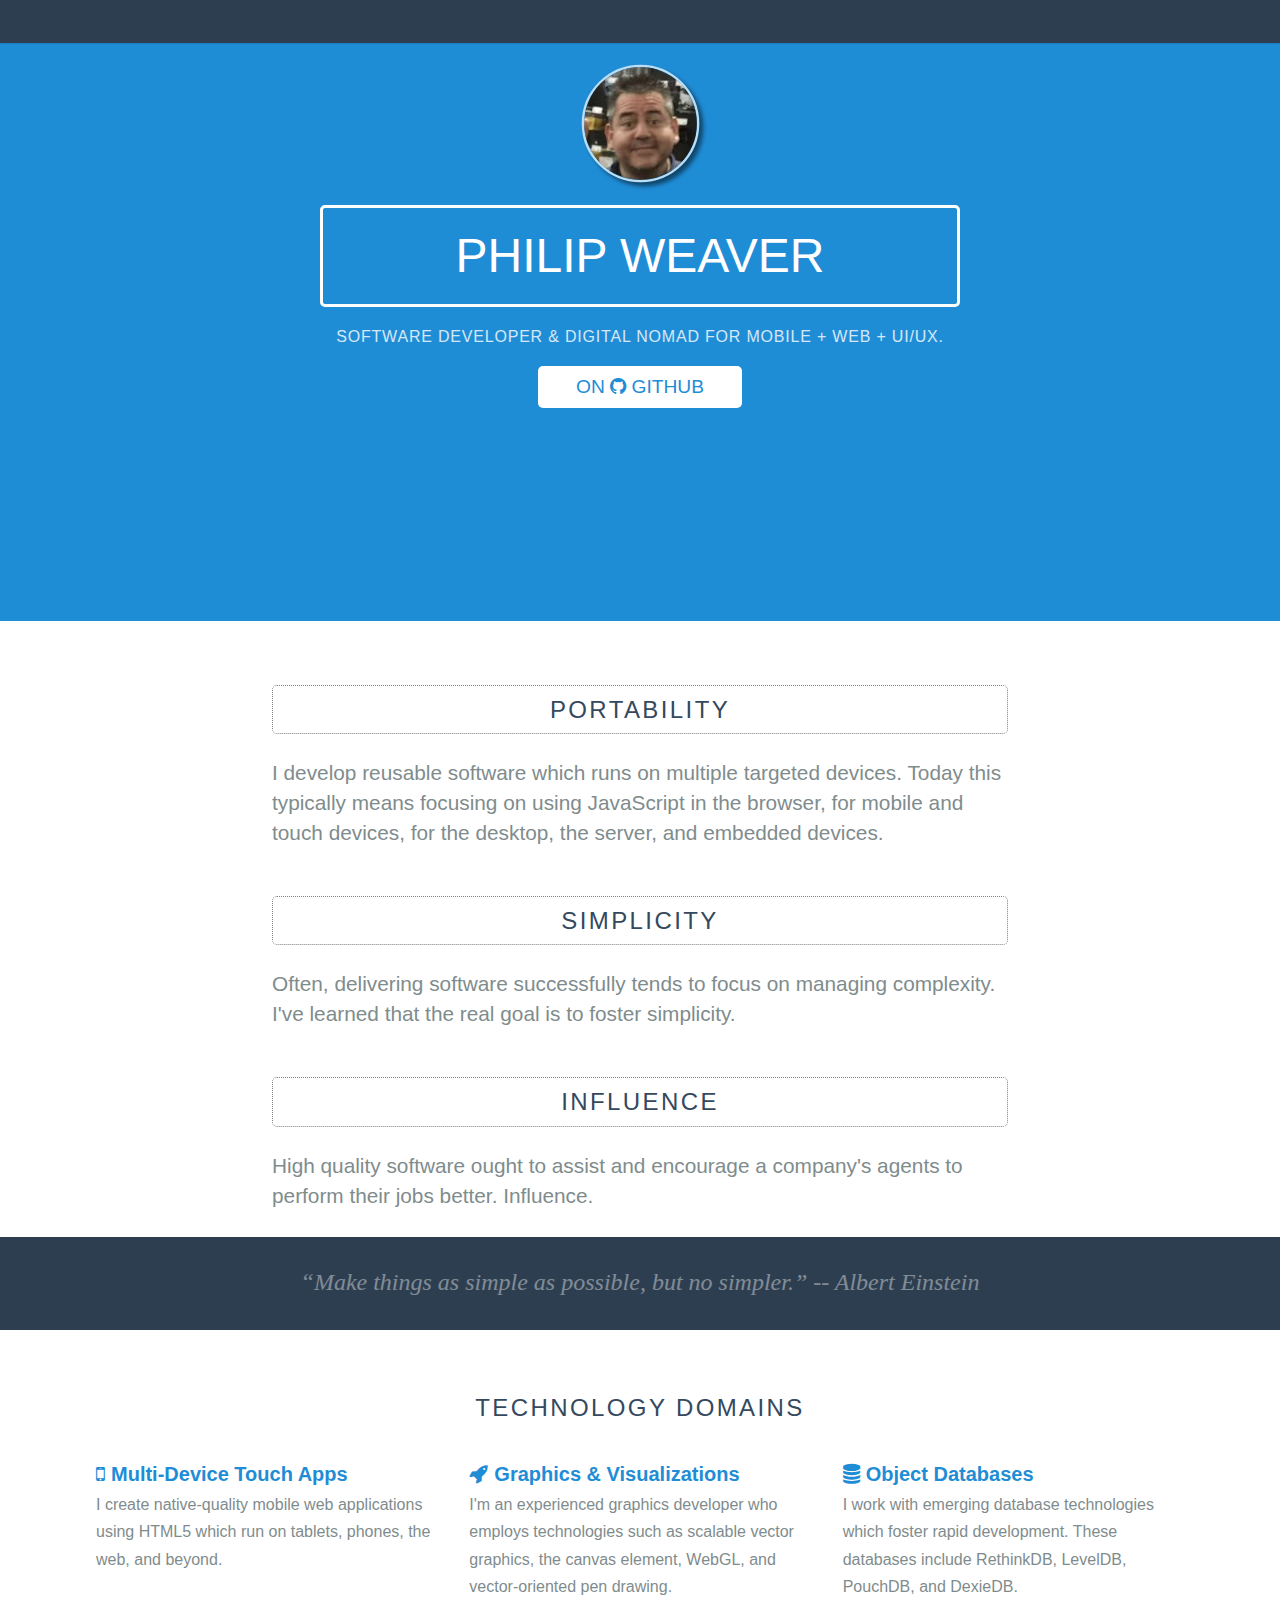
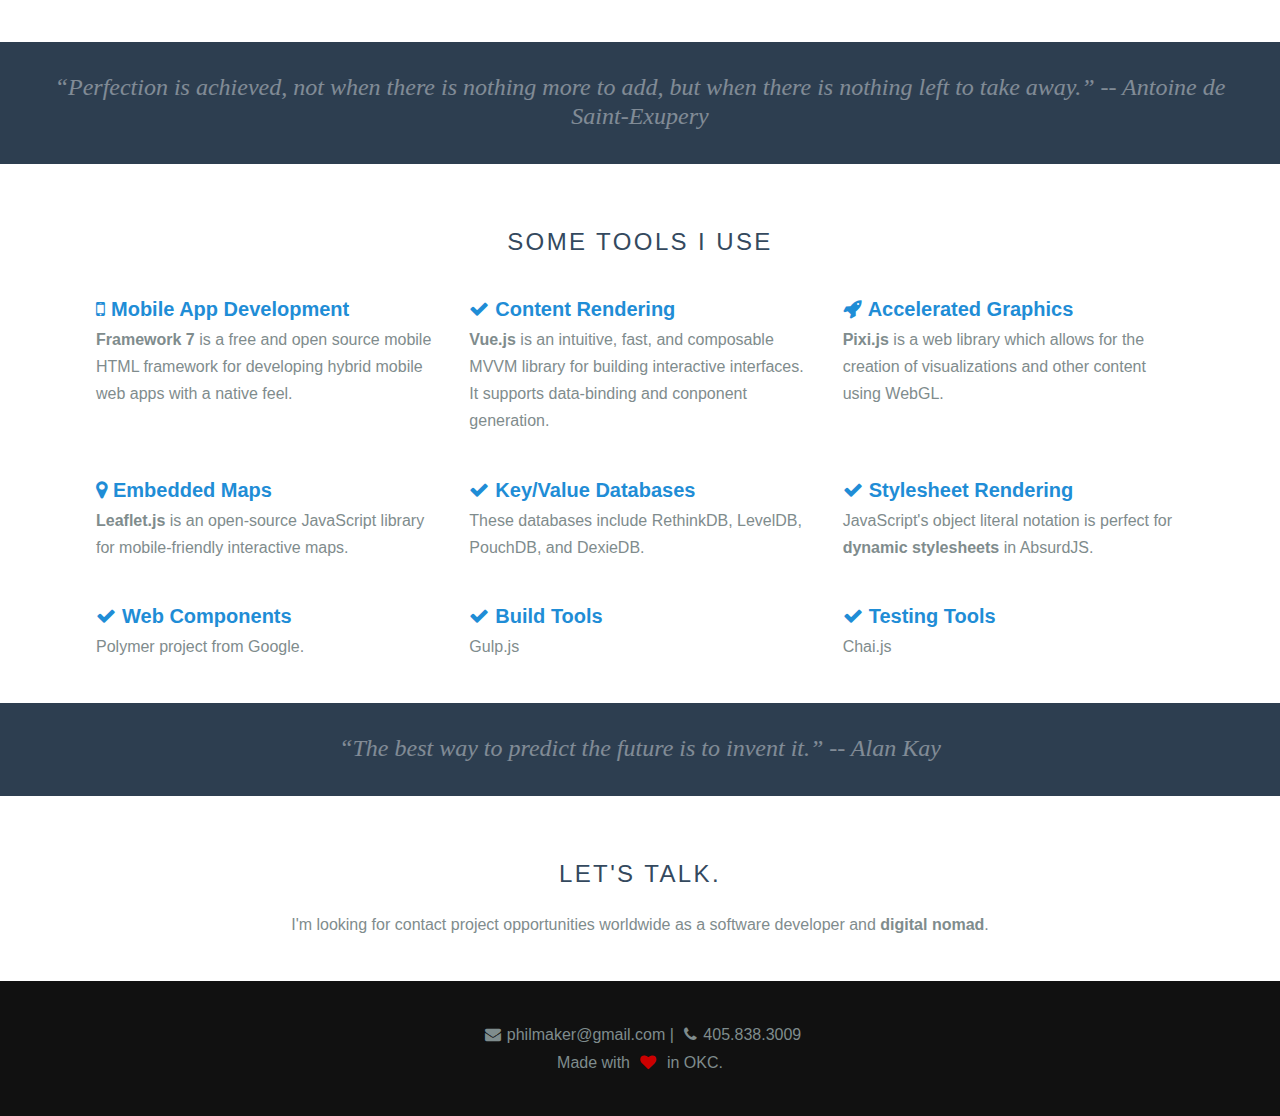
==== index.html @ 2619a151 "Update index.html" ====
<!doctype html>
<html lang="en">
<head>
  <meta charset="utf-8">
  <meta name="viewport" content="width=device-width, initial-scale=1.0">
  <meta name="description" content="A layout example that shows off a responsive product landing page.">
  <title>Philip Weaver : Software Developer</title>
  <link rel="stylesheet" href="lib/pure/pure-min.css">
  <link rel="stylesheet" href="lib/font-awesome/css/font-awesome.css">
  <!--[if lte IE 8]>
      <link rel="stylesheet" href="http://yui.yahooapis.com/pure/0.6.0/grids-responsive-old-ie-min.css">
  <![endif]-->
  <!--[if gt IE 8]><!-->
      <link rel="stylesheet" href="lib/pure/grids-responsive-min.css">
  <!--<![endif]-->
  <!--[if lte IE 8]>
      <link rel="stylesheet" href="css/layouts/index-old-ie.css">
  <![endif]-->
  <!--[if gt IE 8]><!-->
      <link rel="stylesheet" href="index.css">
      <link rel="stylesheet" href="more.css">
  <!--<![endif]-->
</head>
<body>
  <div class="header">
  	<div class="home-menu pure-menu pure-menu-horizontal pure-menu-fixed">
  		<a class="pure-menu-heading" href=""> </a>
  	</div>
  </div>
  <div class="splash-container">
  	<div class="splash">
  	  <img class="avatar" src="images/avatar.png"/>
  		<h1 class="splash-head">Philip Weaver</h1>
  		<p class="splash-subhead">Software developer & <a href="http://en.wikipedia.org/wiki/Digital_nomad">digital nomad</a> for mobile + web + UI/UX.</p>
  		<p class="github"><a href="http://github.com/philmaker1/" class="pure-button pure-button-primary">On <i class="fa fa-github"></i> Github</a></p>
  	</div>
  </div>
  <div class="content-wrapper">
  	<div class="content section-introduction">
  		<h2 class="content-head is-center">Portability</h2>
  		<p class="is-center">I develop reusable software which runs on multiple targeted devices. Today this typically means focusing on using JavaScript in the browser, for mobile and touch devices, for the desktop, the server, and embedded devices.</p>
  		<h2 class="content-head is-center">Simplicity</h2>
  		<p class="is-center">Often, delivering software successfully tends to focus on managing complexity. I've learned that the real goal is to foster simplicity.</p>
  		<h2 class="content-head is-center">Influence</h2>
  		<p class="is-center">High quality software ought to assist and encourage a company's agents to perform their jobs better. Influence.</p>
  		<!--<h2 class="content-head is-center">Exposed</h2>-->
  		<!--<p class="is-center"></p>-->
  		<!--<h2 class="content-head is-center">Good Taste</h2>-->
  		<!--<p class="is-center"></p>-->
  	</div>
  	<div class="l-box-lrg pure-g ribbon section-ribbon-one">
  		<div class="pure-u-1 pure-u-md-1-2 pure-u-lg-5-5 is-center">
  			<cite class="is-center">&ldquo;Make things as simple as possible, but no simpler.&rdquo; -- Albert Einstein</cite>
  		</div>
  	</div>
  	<div class="content section-technology-areas">
  		<h2 class="content-head is-center">Technology Domains</h2>
  		<div class="pure-g">
  			<div class="l-box pure-u-1 pure-u-md-1-2 pure-u-lg-1-3">
  				<h3 class="content-subhead"><i class="fa fa-mobile"></i>Multi-Device Touch Apps</h3>
  				<p>I create native-quality mobile web applications using HTML5 which run on tablets, phones, the web, and beyond.</p>
  			</div>
  			<div class="l-box pure-u-1 pure-u-md-1-2 pure-u-lg-1-3">
  				<h3 class="content-subhead"><i class="fa fa-rocket"></i>Graphics & Visualizations</h3>
  				<p>I'm an experienced graphics developer who employs technologies such as scalable vector graphics, the canvas element, WebGL, and vector-oriented pen drawing.</p>
  			</div>
  			<div class="l-box pure-u-1 pure-u-md-1-2 pure-u-lg-1-3">
  				<h3 class="content-subhead"><i class="fa fa-database"></i>Object Databases</h3>
  				<p>I work with emerging database technologies which foster rapid development. These databases include RethinkDB, LevelDB, PouchDB, and DexieDB.</p>
  			</div>
  		</div>
  	</div>
  	<div class="l-box-lrg pure-g ribbon section-ribbon-two">
  		<div class="pure-u-1 pure-u-md-1-2 pure-u-lg-5-5 is-center">
  			<cite class="is-center">&ldquo;Perfection is achieved, not when there is nothing more to add, but when there is nothing left to take away.&rdquo; -- Antoine de Saint-Exupery</cite>
  			<!--<cite class="is-center">&ldquo;Good design is when there's nothing left to take away.&rdquo;</cite>-->
  		</div>
  	</div>
  	<div class="content section-libraries">
  		<h2 class="content-head is-center">Some Tools I Use</h2>
  		<div class="pure-g">
  			<div class="l-box pure-u-1 pure-u-md-1-2 pure-u-lg-1-3">
  				<h3 class="content-subhead"><i class="fa fa-mobile"></i>Mobile App Development</h3>
  				<p><a href="http://idangero.us/framework7/">Framework 7</a> is a free and open source mobile HTML framework for developing hybrid mobile web apps with a native feel.</p>
  			</div>
  			<div class="l-box pure-u-1 pure-u-md-1-2 pure-u-lg-1-3">
  				<h3 class="content-subhead"><i class="fa fa-check"></i>Content Rendering</h3>
  				<p><a href="http://vuejs.org/">Vue.js</a> is an intuitive, fast, and composable MVVM library for building interactive interfaces. It supports data-binding and conponent generation.</p>
  			</div>
  			<div class="l-box pure-u-1 pure-u-md-1-2 pure-u-lg-1-3">
  				<h3 class="content-subhead"><i class="fa fa-rocket"></i>Accelerated Graphics</h3>
  				<p><a href="http://vuejs.org/">Pixi.js</a> is a web library which allows for the creation of visualizations and other content using WebGL.</p>
  			</div>
  			<div class="l-box pure-u-1 pure-u-md-1-2 pure-u-lg-1-3">
  				<h3 class="content-subhead"><i class="fa fa-map-marker"></i>Embedded Maps</h3>
  				<p><a href="http://leaflet.org/">Leaflet.js</a> is an open-source JavaScript library for mobile-friendly interactive maps.</p>
  			</div>
  			<div class="l-box pure-u-1 pure-u-md-1-2 pure-u-lg-1-3">
  				<h3 class="content-subhead"><i class="fa fa-check"></i>Key/Value Databases</h3>
  				<p>These databases include RethinkDB, LevelDB, PouchDB, and DexieDB.</p>
  			</div>
  			<div class="l-box pure-u-1 pure-u-md-1-2 pure-u-lg-1-3">
  				<h3 class="content-subhead"><i class="fa fa-check"></i>Stylesheet Rendering</h3>
  				<p>JavaScript's object literal notation is perfect for <a href="http://absurbjs.com/">dynamic stylesheets</a> in AbsurdJS.</p>
  			</div>
  			<div class="l-box pure-u-1 pure-u-md-1-2 pure-u-lg-1-3">
  				<h3 class="content-subhead"><i class="fa fa-check"></i>Web Components</h3>
  				<p>Polymer project from Google.</p>
  			</div>
  			<div class="l-box pure-u-1 pure-u-md-1-2 pure-u-lg-1-3">
  				<h3 class="content-subhead"><i class="fa fa-check"></i>Build Tools</h3>
  				<p>Gulp.js</p>
  			</div>
  			<div class="l-box pure-u-1 pure-u-md-1-2 pure-u-lg-1-3">
  				<h3 class="content-subhead"><i class="fa fa-check"></i>Testing Tools</h3>
  				<p>Chai.js</p>
  			</div>
  		</div>
  	</div>
  	<div class="l-box-lrg pure-g ribbon section-ribbon-three">
  		<div class="pure-u-1 pure-u-md-1-2 pure-u-lg-5-5 is-center">
  			<cite class="is-center">&ldquo;The best way to predict the future is to invent it.&rdquo; -- Alan Kay</cite>
  			<!--<cite class="is-center">&ldquo;The computer revolution hasn't happened yet.&rdquo; -- Alan Kay</cite>-->
  		</div>
  	</div>
  	<div class="content section-beliefs">
  		<h2 class="content-head is-center">Beliefs</h2>
  		<div class="pure-g">
        
  		</div>
  	</div>
  	<div class="l-box-lrg pure-g section-ribbon-four">
  		<div class="pure-u-1 pure-u-md-1-2 pure-u-lg-5-5 is-center">
  			<cite class="is-center">&ldquo;There is no art without limits.&rdquo;</cite>
  		</div>
  	</div>
  	<div class="content section-previous-work">
  		<h2 class="content-head is-center">Previous Work</h2>
  		<div class="pure-g">
  			<div class="l-box pure-u-1 pure-u-md-1-2 pure-u-lg-1-3">
  				<h3 class="content-subhead"><i class="fa fa-certificate"></i>Apple, Inc.</h3>
  				<p>Lorem ipsum dolor sit amet, consectetur adipisicing elit, sed do eiusmod tempor incididunt ut labore et dolore magna aliqua.</p>
  			</div>
  			<div class="l-box pure-u-1 pure-u-md-1-2 pure-u-lg-1-3">
  				<h3 class="content-subhead"><i class="fa fa-certificate"></i>Sun Microsystems</h3>
  				<p>Lorem ipsum dolor sit amet, consectetur adipisicing elit, sed do eiusmod tempor incididunt ut labore et dolore magna aliqua.</p>
  			</div>
  			<div class="l-box pure-u-1 pure-u-md-1-2 pure-u-lg-1-3">
  				<h3 class="content-subhead"><i class="fa fa-certificate"></i>Ordermatic Corporation</h3>
  				<p>Lorem ipsum dolor sit amet, consectetur adipisicing elit, sed do eiusmod tempor incididunt ut labore et dolore magna aliqua.</p>
  			</div>
  		</div>
  	</div>
  	<div class="l-box-lrg pure-g section-ribbon-four">
  		<div class="pure-u-1 pure-u-md-1-2 pure-u-lg-5-5 is-center">
  			<cite class="is-center">&ldquo;The best way to predict the future is to invent it.&rdquo; -- Alan Kay</cite>
  			<!--<cite class="is-center">&ldquo;The computer revolution hasn't happened yet.&rdquo; -- Alan Kay</cite>-->
  		</div>
  	</div>
  	<div class="content section-last">
  		<h2 class="content-head is-center">Let's Talk.</h2>
  		<div class="is-center">
        I'm looking for contact project opportunities worldwide as a software developer and <a href="http://en.wikipedia.org/wiki/Digital_nomad">digital nomad</a>.
        <!--I'm searching for contact opportunities <br/> where I can work from a beach in Mexico <br/> or a ski lodge in Aspen.-->
        <br/><br/>
  		</div>
  	</div>
  	<div class="footer l-box is-center">
  		<a href="mailto:philmaker@gmail.com"><i class="fa fa-envelope"></i>philmaker@gmail.com</a> | 
  		<a href="tel:4058383009"><i class="fa fa-phone"></i>405.838.3009</a><br/>
  		Made with <i class="fa fa-heart"></i> in OKC.
  	</div>
  </div>
</body>
</html>
---- lib/pure/grids-responsive-min.css ----
/*!
Pure v0.6.0
Copyright 2014 Yahoo! Inc. All rights reserved.
Licensed under the BSD License.
https://github.com/yahoo/pure/blob/master/LICENSE.md
*/
@media screen and (min-width:35.5em){.pure-u-sm-1,.pure-u-sm-1-1,.pure-u-sm-1-2,.pure-u-sm-1-3,.pure-u-sm-2-3,.pure-u-sm-1-4,.pure-u-sm-3-4,.pure-u-sm-1-5,.pure-u-sm-2-5,.pure-u-sm-3-5,.pure-u-sm-4-5,.pure-u-sm-5-5,.pure-u-sm-1-6,.pure-u-sm-5-6,.pure-u-sm-1-8,.pure-u-sm-3-8,.pure-u-sm-5-8,.pure-u-sm-7-8,.pure-u-sm-1-12,.pure-u-sm-5-12,.pure-u-sm-7-12,.pure-u-sm-11-12,.pure-u-sm-1-24,.pure-u-sm-2-24,.pure-u-sm-3-24,.pure-u-sm-4-24,.pure-u-sm-5-24,.pure-u-sm-6-24,.pure-u-sm-7-24,.pure-u-sm-8-24,.pure-u-sm-9-24,.pure-u-sm-10-24,.pure-u-sm-11-24,.pure-u-sm-12-24,.pure-u-sm-13-24,.pure-u-sm-14-24,.pure-u-sm-15-24,.pure-u-sm-16-24,.pure-u-sm-17-24,.pure-u-sm-18-24,.pure-u-sm-19-24,.pure-u-sm-20-24,.pure-u-sm-21-24,.pure-u-sm-22-24,.pure-u-sm-23-24,.pure-u-sm-24-24{display:inline-block;*display:inline;zoom:1;letter-spacing:normal;word-spacing:normal;vertical-align:top;text-rendering:auto}.pure-u-sm-1-24{width:4.1667%;*width:4.1357%}.pure-u-sm-1-12,.pure-u-sm-2-24{width:8.3333%;*width:8.3023%}.pure-u-sm-1-8,.pure-u-sm-3-24{width:12.5%;*width:12.469%}.pure-u-sm-1-6,.pure-u-sm-4-24{width:16.6667%;*width:16.6357%}.pure-u-sm-1-5{width:20%;*width:19.969%}.pure-u-sm-5-24{width:20.8333%;*width:20.8023%}.pure-u-sm-1-4,.pure-u-sm-6-24{width:25%;*width:24.969%}.pure-u-sm-7-24{width:29.1667%;*width:29.1357%}.pure-u-sm-1-3,.pure-u-sm-8-24{width:33.3333%;*width:33.3023%}.pure-u-sm-3-8,.pure-u-sm-9-24{width:37.5%;*width:37.469%}.pure-u-sm-2-5{width:40%;*width:39.969%}.pure-u-sm-5-12,.pure-u-sm-10-24{width:41.6667%;*width:41.6357%}.pure-u-sm-11-24{width:45.8333%;*width:45.8023%}.pure-u-sm-1-2,.pure-u-sm-12-24{width:50%;*width:49.969%}.pure-u-sm-13-24{width:54.1667%;*width:54.1357%}.pure-u-sm-7-12,.pure-u-sm-14-24{width:58.3333%;*width:58.3023%}.pure-u-sm-3-5{width:60%;*width:59.969%}.pure-u-sm-5-8,.pure-u-sm-15-24{width:62.5%;*width:62.469%}.pure-u-sm-2-3,.pure-u-sm-16-24{width:66.6667%;*width:66.6357%}.pure-u-sm-17-24{width:70.8333%;*width:70.8023%}.pure-u-sm-3-4,.pure-u-sm-18-24{width:75%;*width:74.969%}.pure-u-sm-19-24{width:79.1667%;*width:79.1357%}.pure-u-sm-4-5{width:80%;*width:79.969%}.pure-u-sm-5-6,.pure-u-sm-20-24{width:83.3333%;*width:83.3023%}.pure-u-sm-7-8,.pure-u-sm-21-24{width:87.5%;*width:87.469%}.pure-u-sm-11-12,.pure-u-sm-22-24{width:91.6667%;*width:91.6357%}.pure-u-sm-23-24{width:95.8333%;*width:95.8023%}.pure-u-sm-1,.pure-u-sm-1-1,.pure-u-sm-5-5,.pure-u-sm-24-24{width:100%}}@media screen and (min-width:48em){.pure-u-md-1,.pure-u-md-1-1,.pure-u-md-1-2,.pure-u-md-1-3,.pure-u-md-2-3,.pure-u-md-1-4,.pure-u-md-3-4,.pure-u-md-1-5,.pure-u-md-2-5,.pure-u-md-3-5,.pure-u-md-4-5,.pure-u-md-5-5,.pure-u-md-1-6,.pure-u-md-5-6,.pure-u-md-1-8,.pure-u-md-3-8,.pure-u-md-5-8,.pure-u-md-7-8,.pure-u-md-1-12,.pure-u-md-5-12,.pure-u-md-7-12,.pure-u-md-11-12,.pure-u-md-1-24,.pure-u-md-2-24,.pure-u-md-3-24,.pure-u-md-4-24,.pure-u-md-5-24,.pure-u-md-6-24,.pure-u-md-7-24,.pure-u-md-8-24,.pure-u-md-9-24,.pure-u-md-10-24,.pure-u-md-11-24,.pure-u-md-12-24,.pure-u-md-13-24,.pure-u-md-14-24,.pure-u-md-15-24,.pure-u-md-16-24,.pure-u-md-17-24,.pure-u-md-18-24,.pure-u-md-19-24,.pure-u-md-20-24,.pure-u-md-21-24,.pure-u-md-22-24,.pure-u-md-23-24,.pure-u-md-24-24{display:inline-block;*display:inline;zoom:1;letter-spacing:normal;word-spacing:normal;vertical-align:top;text-rendering:auto}.pure-u-md-1-24{width:4.1667%;*width:4.1357%}.pure-u-md-1-12,.pure-u-md-2-24{width:8.3333%;*width:8.3023%}.pure-u-md-1-8,.pure-u-md-3-24{width:12.5%;*width:12.469%}.pure-u-md-1-6,.pure-u-md-4-24{width:16.6667%;*width:16.6357%}.pure-u-md-1-5{width:20%;*width:19.969%}.pure-u-md-5-24{width:20.8333%;*width:20.8023%}.pure-u-md-1-4,.pure-u-md-6-24{width:25%;*width:24.969%}.pure-u-md-7-24{width:29.1667%;*width:29.1357%}.pure-u-md-1-3,.pure-u-md-8-24{width:33.3333%;*width:33.3023%}.pure-u-md-3-8,.pure-u-md-9-24{width:37.5%;*width:37.469%}.pure-u-md-2-5{width:40%;*width:39.969%}.pure-u-md-5-12,.pure-u-md-10-24{width:41.6667%;*width:41.6357%}.pure-u-md-11-24{width:45.8333%;*width:45.8023%}.pure-u-md-1-2,.pure-u-md-12-24{width:50%;*width:49.969%}.pure-u-md-13-24{width:54.1667%;*width:54.1357%}.pure-u-md-7-12,.pure-u-md-14-24{width:58.3333%;*width:58.3023%}.pure-u-md-3-5{width:60%;*width:59.969%}.pure-u-md-5-8,.pure-u-md-15-24{width:62.5%;*width:62.469%}.pure-u-md-2-3,.pure-u-md-16-24{width:66.6667%;*width:66.6357%}.pure-u-md-17-24{width:70.8333%;*width:70.8023%}.pure-u-md-3-4,.pure-u-md-18-24{width:75%;*width:74.969%}.pure-u-md-19-24{width:79.1667%;*width:79.1357%}.pure-u-md-4-5{width:80%;*width:79.969%}.pure-u-md-5-6,.pure-u-md-20-24{width:83.3333%;*width:83.3023%}.pure-u-md-7-8,.pure-u-md-21-24{width:87.5%;*width:87.469%}.pure-u-md-11-12,.pure-u-md-22-24{width:91.6667%;*width:91.6357%}.pure-u-md-23-24{width:95.8333%;*width:95.8023%}.pure-u-md-1,.pure-u-md-1-1,.pure-u-md-5-5,.pure-u-md-24-24{width:100%}}@media screen and (min-width:64em){.pure-u-lg-1,.pure-u-lg-1-1,.pure-u-lg-1-2,.pure-u-lg-1-3,.pure-u-lg-2-3,.pure-u-lg-1-4,.pure-u-lg-3-4,.pure-u-lg-1-5,.pure-u-lg-2-5,.pure-u-lg-3-5,.pure-u-lg-4-5,.pure-u-lg-5-5,.pure-u-lg-1-6,.pure-u-lg-5-6,.pure-u-lg-1-8,.pure-u-lg-3-8,.pure-u-lg-5-8,.pure-u-lg-7-8,.pure-u-lg-1-12,.pure-u-lg-5-12,.pure-u-lg-7-12,.pure-u-lg-11-12,.pure-u-lg-1-24,.pure-u-lg-2-24,.pure-u-lg-3-24,.pure-u-lg-4-24,.pure-u-lg-5-24,.pure-u-lg-6-24,.pure-u-lg-7-24,.pure-u-lg-8-24,.pure-u-lg-9-24,.pure-u-lg-10-24,.pure-u-lg-11-24,.pure-u-lg-12-24,.pure-u-lg-13-24,.pure-u-lg-14-24,.pure-u-lg-15-24,.pure-u-lg-16-24,.pure-u-lg-17-24,.pure-u-lg-18-24,.pure-u-lg-19-24,.pure-u-lg-20-24,.pure-u-lg-21-24,.pure-u-lg-22-24,.pure-u-lg-23-24,.pure-u-lg-24-24{display:inline-block;*display:inline;zoom:1;letter-spacing:normal;word-spacing:normal;vertical-align:top;text-rendering:auto}.pure-u-lg-1-24{width:4.1667%;*width:4.1357%}.pure-u-lg-1-12,.pure-u-lg-2-24{width:8.3333%;*width:8.3023%}.pure-u-lg-1-8,.pure-u-lg-3-24{width:12.5%;*width:12.469%}.pure-u-lg-1-6,.pure-u-lg-4-24{width:16.6667%;*width:16.6357%}.pure-u-lg-1-5{width:20%;*width:19.969%}.pure-u-lg-5-24{width:20.8333%;*width:20.8023%}.pure-u-lg-1-4,.pure-u-lg-6-24{width:25%;*width:24.969%}.pure-u-lg-7-24{width:29.1667%;*width:29.1357%}.pure-u-lg-1-3,.pure-u-lg-8-24{width:33.3333%;*width:33.3023%}.pure-u-lg-3-8,.pure-u-lg-9-24{width:37.5%;*width:37.469%}.pure-u-lg-2-5{width:40%;*width:39.969%}.pure-u-lg-5-12,.pure-u-lg-10-24{width:41.6667%;*width:41.6357%}.pure-u-lg-11-24{width:45.8333%;*width:45.8023%}.pure-u-lg-1-2,.pure-u-lg-12-24{width:50%;*width:49.969%}.pure-u-lg-13-24{width:54.1667%;*width:54.1357%}.pure-u-lg-7-12,.pure-u-lg-14-24{width:58.3333%;*width:58.3023%}.pure-u-lg-3-5{width:60%;*width:59.969%}.pure-u-lg-5-8,.pure-u-lg-15-24{width:62.5%;*width:62.469%}.pure-u-lg-2-3,.pure-u-lg-16-24{width:66.6667%;*width:66.6357%}.pure-u-lg-17-24{width:70.8333%;*width:70.8023%}.pure-u-lg-3-4,.pure-u-lg-18-24{width:75%;*width:74.969%}.pure-u-lg-19-24{width:79.1667%;*width:79.1357%}.pure-u-lg-4-5{width:80%;*width:79.969%}.pure-u-lg-5-6,.pure-u-lg-20-24{width:83.3333%;*width:83.3023%}.pure-u-lg-7-8,.pure-u-lg-21-24{width:87.5%;*width:87.469%}.pure-u-lg-11-12,.pure-u-lg-22-24{width:91.6667%;*width:91.6357%}.pure-u-lg-23-24{width:95.8333%;*width:95.8023%}.pure-u-lg-1,.pure-u-lg-1-1,.pure-u-lg-5-5,.pure-u-lg-24-24{width:100%}}@media screen and (min-width:80em){.pure-u-xl-1,.pure-u-xl-1-1,.pure-u-xl-1-2,.pure-u-xl-1-3,.pure-u-xl-2-3,.pure-u-xl-1-4,.pure-u-xl-3-4,.pure-u-xl-1-5,.pure-u-xl-2-5,.pure-u-xl-3-5,.pure-u-xl-4-5,.pure-u-xl-5-5,.pure-u-xl-1-6,.pure-u-xl-5-6,.pure-u-xl-1-8,.pure-u-xl-3-8,.pure-u-xl-5-8,.pure-u-xl-7-8,.pure-u-xl-1-12,.pure-u-xl-5-12,.pure-u-xl-7-12,.pure-u-xl-11-12,.pure-u-xl-1-24,.pure-u-xl-2-24,.pure-u-xl-3-24,.pure-u-xl-4-24,.pure-u-xl-5-24,.pure-u-xl-6-24,.pure-u-xl-7-24,.pure-u-xl-8-24,.pure-u-xl-9-24,.pure-u-xl-10-24,.pure-u-xl-11-24,.pure-u-xl-12-24,.pure-u-xl-13-24,.pure-u-xl-14-24,.pure-u-xl-15-24,.pure-u-xl-16-24,.pure-u-xl-17-24,.pure-u-xl-18-24,.pure-u-xl-19-24,.pure-u-xl-20-24,.pure-u-xl-21-24,.pure-u-xl-22-24,.pure-u-xl-23-24,.pure-u-xl-24-24{display:inline-block;*display:inline;zoom:1;letter-spacing:normal;word-spacing:normal;vertical-align:top;text-rendering:auto}.pure-u-xl-1-24{width:4.1667%;*width:4.1357%}.pure-u-xl-1-12,.pure-u-xl-2-24{width:8.3333%;*width:8.3023%}.pure-u-xl-1-8,.pure-u-xl-3-24{width:12.5%;*width:12.469%}.pure-u-xl-1-6,.pure-u-xl-4-24{width:16.6667%;*width:16.6357%}.pure-u-xl-1-5{width:20%;*width:19.969%}.pure-u-xl-5-24{width:20.8333%;*width:20.8023%}.pure-u-xl-1-4,.pure-u-xl-6-24{width:25%;*width:24.969%}.pure-u-xl-7-24{width:29.1667%;*width:29.1357%}.pure-u-xl-1-3,.pure-u-xl-8-24{width:33.3333%;*width:33.3023%}.pure-u-xl-3-8,.pure-u-xl-9-24{width:37.5%;*width:37.469%}.pure-u-xl-2-5{width:40%;*width:39.969%}.pure-u-xl-5-12,.pure-u-xl-10-24{width:41.6667%;*width:41.6357%}.pure-u-xl-11-24{width:45.8333%;*width:45.8023%}.pure-u-xl-1-2,.pure-u-xl-12-24{width:50%;*width:49.969%}.pure-u-xl-13-24{width:54.1667%;*width:54.1357%}.pure-u-xl-7-12,.pure-u-xl-14-24{width:58.3333%;*width:58.3023%}.pure-u-xl-3-5{width:60%;*width:59.969%}.pure-u-xl-5-8,.pure-u-xl-15-24{width:62.5%;*width:62.469%}.pure-u-xl-2-3,.pure-u-xl-16-24{width:66.6667%;*width:66.6357%}.pure-u-xl-17-24{width:70.8333%;*width:70.8023%}.pure-u-xl-3-4,.pure-u-xl-18-24{width:75%;*width:74.969%}.pure-u-xl-19-24{width:79.1667%;*width:79.1357%}.pure-u-xl-4-5{width:80%;*width:79.969%}.pure-u-xl-5-6,.pure-u-xl-20-24{width:83.3333%;*width:83.3023%}.pure-u-xl-7-8,.pure-u-xl-21-24{width:87.5%;*width:87.469%}.pure-u-xl-11-12,.pure-u-xl-22-24{width:91.6667%;*width:91.6357%}.pure-u-xl-23-24{width:95.8333%;*width:95.8023%}.pure-u-xl-1,.pure-u-xl-1-1,.pure-u-xl-5-5,.pure-u-xl-24-24{width:100%}}
---- index.css ----
* {
    -webkit-box-sizing: border-box;
    -moz-box-sizing: border-box;
    box-sizing: border-box;
}
body {
    line-height: 1.7em;
    color: #7f8c8d;
    font-size: 13px;
}
h1,
h2,
h3,
h4,
h5,
h6,
label {
    color: #34495e;
}
.pure-img-responsive {
    max-width: 100%;
    height: auto;
}
.l-box {
    padding: 1em;
}
.l-box-lrg {
    padding: 2em;
    border-bottom: 1px solid rgba(0,0,0,0.1);
}
.is-center {
    text-align: center;
}
.pure-form label {
    margin: 1em 0 0;
    font-weight: bold;
    font-size: 100%;
}
.pure-form input[type] {
    border: 2px solid #ddd;
    box-shadow: none;
    font-size: 100%;
    width: 100%;
    margin-bottom: 1em;
}
.pure-button {
    background-color: #1f8dd6;
    color: white;
    padding: 0.5em 2em;
    border-radius: 5px;
}
a.pure-button-primary {
    background: white;
    color: #1f8dd6;
    border-radius: 5px;
    font-size: 120%;
}
.home-menu {
    padding: 0.5em;
    text-align: center;
    box-shadow: 0 1px 1px rgba(0,0,0, 0.10);
}
.home-menu {
    background: #2d3e50;
}
.pure-menu.pure-menu-fixed {
    /* Fixed menus normally have a border at the bottom. */
    border-bottom: none;
    /* I need a higher z-index here because of the scroll-over effect. */
    z-index: 4;
}
.home-menu .pure-menu-heading {
    color: white;
    font-weight: 400;
    font-size: 120%;
}
.home-menu .pure-menu-selected a {
    color: white;
}
.home-menu a {
    color: #6FBEF3;
}
.home-menu li a:hover,
.home-menu li a:focus {
    background: none;
    border: none;
    color: #AECFE5;
}
.splash-container {
    background: #1f8dd6;
    z-index: 1;
    overflow: hidden;
    /* The following styles are required for the "scroll-over" effect */
    width: 100%;
    height: 70%;
    top: 0;
    left: 0;
    position: fixed !important;
}
.splash {
    /* absolute center .splash within .splash-container */
    width: 80%;
    height: 50%;
    margin-left: auto;
    margin-right: auto;
    margin-top:0px;
    margin-bottom:0px;
    position: absolute;
    top: 50px; left: 0; bottom: 0; right: 0;
    text-align: center;
    text-transform: uppercase;
}
.splash-head {
    font-size: 20px;
    font-weight: bold;
    color: white;
    border: 3px solid white;
    padding: 0.5em 0.5em;
    font-weight: 100;
    border-radius: 5px;
    line-height: 1em;
    margin-top:0px;
    margin-bottom:0px;
}
.splash-subhead {
    color: white;
    letter-spacing: 0.05em;
    opacity: 0.8;
    margin-bottom:0px;
}
.content-wrapper {
    position: absolute;
    top: 69%;
    width: 100%;
    min-height: 12%;
    z-index: 2;
    background: white;
}
.content-head {
    font-weight: 400;
    text-transform: uppercase;
    letter-spacing: 0.1em;
    margin: 2em 0 1em;
}
.content-head-ribbon {
    color: white;
}
.content-subhead {
    color: #1f8dd6;
}
.content-subhead i {
  margin-right: 7px;
}
.ribbon {
    background: #2d3e50;
    color: #aaa;
}
.footer {
    background: #111;
}
@media (min-width: 48em) {
    body {
        font-size: 16px;
    }
    .content {
        padding: 1em;
    }
    .home-menu {
        text-align: left;
    }
    .home-menu ul {
      float: right;
    }
    /*.splash-container {
        height: 500px;
    }*/
    .splash {
        width: 50%;
        height: 50%;
    }
    .splash-head {
        font-size: 250%;
    }
    .l-box-lrg {
        border: none;
    }
}
@media (min-width: 78em) {
  .splash-head {
      font-size: 300%;
  }
}
---- more.css ----
.header {
  height:5px;
}
.splash-subhead a {
  text-decoration:none;
  font-weight:100;
  color:#FFFFFF;
}
.splash-subhead a:hover {
  text-decoration:underline;
}
.content {
  margin-left:5%;
  margin-right:5%;
}
.pure-menu-heading {
  text-transform:none;
  align:right;
  height:1px;
}
.content h3 {
  margin-top:0px;
  margin-bottom:0px;
}
.content p {
  margin-top:3px;
  margin-bottom:10px;
}
.content-subhead i {
  margin-right: 6px;
}
.footer {
  padding-top:40px;
  padding-bottom:40px;
}
.footer i {
  margin-right: 6px;
  margin-left: 6px;
}
.footer a {
  text-decoration:none;
  color:inherit;
}
.footer a:hover {
  text-decoration:underline;
}
.avatar {
  border-radius:50%;
  border:3px solid rgba(255,255,255,0.7);
  transform:scale(0.8, 0.8);
  -moz-box-shadow: 5px 5px 5px rgba(0,0,0,0.5);
  -webkit-box-shadow: 5px 5px 5px rgba(0,0,0,0.5);
  box-shadow: 5px 5px 5px rgba(0,0,0,0.5);
}
.fa-certificate {
  /*color:red;*/
}
.fa {
  /*color:darkorange;*/
  /*color:#2d3e50;*/
  /*font-size:200%;*/
}
.fa-heart {
  color:#CC0000;
}
.content a {
  text-decoration:none;
  font-weight:800;
  color:#7f8c8d;
}
.content a:hover {
  text-decoration:underline;
}
.content-subhead {
  font-size:125%; 
}
.draft {
  display:block;
}
.public {
  display:block;
}
.section-outline {
  display:none;
}
.section-introduction {
  display:block;
  margin-left:20%;
  margin-right:20%;
}
.section-introduction .content-head {
  border:1px dotted gray;
  padding:10px;
  border-radius: 5px;
}
.section-introduction p {
  font-size:130%;
  line-height:30px;
  text-align:left;
}
custom {
  color:red;
}
.ribbon {
    background: #2d3e50;
    color: #aaa;
}
.ribbon cite {
  font-size:150%;
  color:white;
  opacity:0.4;
  font-family:serif;
}
/*.ribbon {*/
/*    background: hsl(300, 40%, 50%);*/
/*    color: #aaa;*/
/*}*/
/*.ribbon cite {*/
/*  font-size:150%;*/
/*  color:white;*/
/*  opacity:0.7;*/
/*  font-family:serif;*/
/*}*/
.github {display:block;}
.section-outline {display:none;}
.section-introduction {display:block;}
.section-ribbon-one {display:block;}
.section-technology-areas {display:block;}
.section-ribbon-two {display:block;}
.section-libraries {display:block;}
.section-ribbon-three {display:block;}
.section-last {display:block;}
.section-beliefs {display:none;}
.section-previous-work {display:none;}
.section-ribbon-four {display:none;}

/*.section-outline {display:block;}*/
/*.section-introduction {display:block;}*/
/*.section-technology-areas {display:block;}*/
/*.section-ribbon-one {display:block;}*/
/*.section-libraries {display:block;}*/
/*.section-ribbon-two {display:block;}*/
/*.section-beliefs {display:block;}*/
/*.section-ribbon-three {display:block;}*/
/*.section-previous-work {display:block;}*/
/*.section-ribbon-four {display:block;}*/
/*.section-last {display:block;}*/
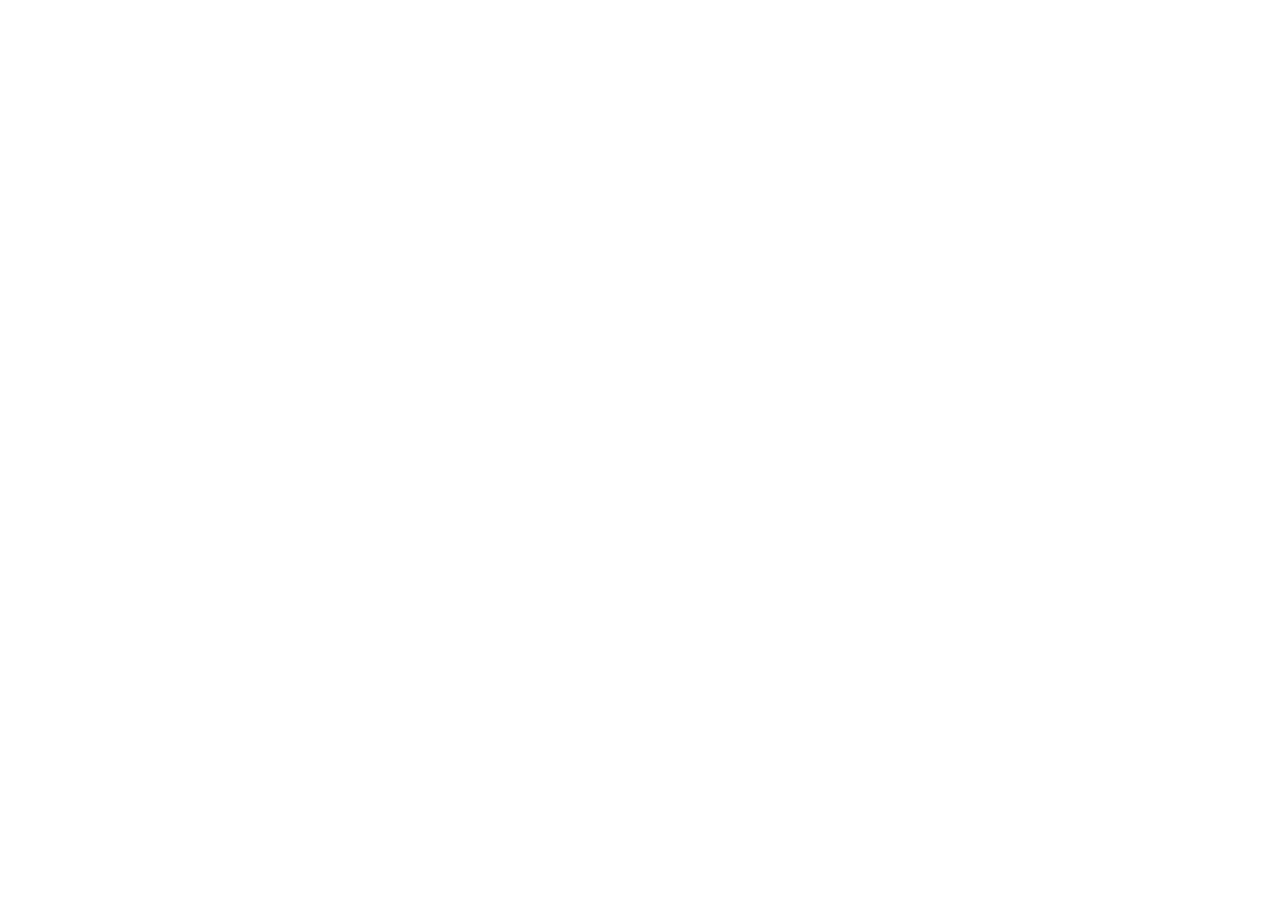
==== commit 264d2a73: "" ====
--- a/index.html
+++ b/index.html
@@ -7,169 +7,10 @@
   <title>Philip Weaver : Software Developer</title>
   <link rel="stylesheet" href="lib/pure/pure-min.css">
   <link rel="stylesheet" href="lib/font-awesome/css/font-awesome.css">
-  <!--[if lte IE 8]>
-      <link rel="stylesheet" href="http://yui.yahooapis.com/pure/0.6.0/grids-responsive-old-ie-min.css">
-  <![endif]-->
-  <!--[if gt IE 8]><!-->
-      <link rel="stylesheet" href="lib/pure/grids-responsive-min.css">
-  <!--<![endif]-->
-  <!--[if lte IE 8]>
-      <link rel="stylesheet" href="css/layouts/index-old-ie.css">
-  <![endif]-->
-  <!--[if gt IE 8]><!-->
-      <link rel="stylesheet" href="index.css">
-      <link rel="stylesheet" href="more.css">
-  <!--<![endif]-->
 </head>
 <body>
-  <div class="header">
-  	<div class="home-menu pure-menu pure-menu-horizontal pure-menu-fixed">
-  		<a class="pure-menu-heading" href=""> </a>
-  	</div>
-  </div>
-  <div class="splash-container">
-  	<div class="splash">
-  	  <img class="avatar" src="images/avatar.png"/>
-  		<h1 class="splash-head">Philip Weaver</h1>
-  		<p class="splash-subhead">Software developer & <a href="http://en.wikipedia.org/wiki/Digital_nomad">digital nomad</a> for mobile + web + UI/UX.</p>
-  		<p class="github"><a href="http://github.com/philmaker1/" class="pure-button pure-button-primary">On <i class="fa fa-github"></i> Github</a></p>
-  	</div>
-  </div>
-  <div class="content-wrapper">
-  	<div class="content section-introduction">
-  		<h2 class="content-head is-center">Portability</h2>
-  		<p class="is-center">I develop reusable software which runs on multiple targeted devices. Today this typically means focusing on using JavaScript in the browser, for mobile and touch devices, for the desktop, the server, and embedded devices.</p>
-  		<h2 class="content-head is-center">Simplicity</h2>
-  		<p class="is-center">Often, delivering software successfully tends to focus on managing complexity. I've learned that the real goal is to foster simplicity.</p>
-  		<h2 class="content-head is-center">Influence</h2>
-  		<p class="is-center">High quality software ought to assist and encourage a company's agents to perform their jobs better. Influence.</p>
-  		<!--<h2 class="content-head is-center">Exposed</h2>-->
-  		<!--<p class="is-center"></p>-->
-  		<!--<h2 class="content-head is-center">Good Taste</h2>-->
-  		<!--<p class="is-center"></p>-->
-  	</div>
-  	<div class="l-box-lrg pure-g ribbon section-ribbon-one">
-  		<div class="pure-u-1 pure-u-md-1-2 pure-u-lg-5-5 is-center">
-  			<cite class="is-center">&ldquo;Make things as simple as possible, but no simpler.&rdquo; -- Albert Einstein</cite>
-  		</div>
-  	</div>
-  	<div class="content section-technology-areas">
-  		<h2 class="content-head is-center">Technology Domains</h2>
-  		<div class="pure-g">
-  			<div class="l-box pure-u-1 pure-u-md-1-2 pure-u-lg-1-3">
-  				<h3 class="content-subhead"><i class="fa fa-mobile"></i>Multi-Device Touch Apps</h3>
-  				<p>I create native-quality mobile web applications using HTML5 which run on tablets, phones, the web, and beyond.</p>
-  			</div>
-  			<div class="l-box pure-u-1 pure-u-md-1-2 pure-u-lg-1-3">
-  				<h3 class="content-subhead"><i class="fa fa-rocket"></i>Graphics & Visualizations</h3>
-  				<p>I'm an experienced graphics developer who employs technologies such as scalable vector graphics, the canvas element, WebGL, and vector-oriented pen drawing.</p>
-  			</div>
-  			<div class="l-box pure-u-1 pure-u-md-1-2 pure-u-lg-1-3">
-  				<h3 class="content-subhead"><i class="fa fa-database"></i>Object Databases</h3>
-  				<p>I work with emerging database technologies which foster rapid development. These databases include RethinkDB, LevelDB, PouchDB, and DexieDB.</p>
-  			</div>
-  		</div>
-  	</div>
-  	<div class="l-box-lrg pure-g ribbon section-ribbon-two">
-  		<div class="pure-u-1 pure-u-md-1-2 pure-u-lg-5-5 is-center">
-  			<cite class="is-center">&ldquo;Perfection is achieved, not when there is nothing more to add, but when there is nothing left to take away.&rdquo; -- Antoine de Saint-Exupery</cite>
-  			<!--<cite class="is-center">&ldquo;Good design is when there's nothing left to take away.&rdquo;</cite>-->
-  		</div>
-  	</div>
-  	<div class="content section-libraries">
-  		<h2 class="content-head is-center">Some Tools I Use</h2>
-  		<div class="pure-g">
-  			<div class="l-box pure-u-1 pure-u-md-1-2 pure-u-lg-1-3">
-  				<h3 class="content-subhead"><i class="fa fa-mobile"></i>Mobile App Development</h3>
-  				<p><a href="http://idangero.us/framework7/">Framework 7</a> is a free and open source mobile HTML framework for developing hybrid mobile web apps with a native feel.</p>
-  			</div>
-  			<div class="l-box pure-u-1 pure-u-md-1-2 pure-u-lg-1-3">
-  				<h3 class="content-subhead"><i class="fa fa-check"></i>Content Rendering</h3>
-  				<p><a href="http://vuejs.org/">Vue.js</a> is an intuitive, fast, and composable MVVM library for building interactive interfaces. It supports data-binding and conponent generation.</p>
-  			</div>
-  			<div class="l-box pure-u-1 pure-u-md-1-2 pure-u-lg-1-3">
-  				<h3 class="content-subhead"><i class="fa fa-rocket"></i>Accelerated Graphics</h3>
-  				<p><a href="http://vuejs.org/">Pixi.js</a> is a web library which allows for the creation of visualizations and other content using WebGL.</p>
-  			</div>
-  			<div class="l-box pure-u-1 pure-u-md-1-2 pure-u-lg-1-3">
-  				<h3 class="content-subhead"><i class="fa fa-map-marker"></i>Embedded Maps</h3>
-  				<p><a href="http://leaflet.org/">Leaflet.js</a> is an open-source JavaScript library for mobile-friendly interactive maps.</p>
-  			</div>
-  			<div class="l-box pure-u-1 pure-u-md-1-2 pure-u-lg-1-3">
-  				<h3 class="content-subhead"><i class="fa fa-check"></i>Key/Value Databases</h3>
-  				<p>These databases include RethinkDB, LevelDB, PouchDB, and DexieDB.</p>
-  			</div>
-  			<div class="l-box pure-u-1 pure-u-md-1-2 pure-u-lg-1-3">
-  				<h3 class="content-subhead"><i class="fa fa-check"></i>Stylesheet Rendering</h3>
-  				<p>JavaScript's object literal notation is perfect for <a href="http://absurbjs.com/">dynamic stylesheets</a> in AbsurdJS.</p>
-  			</div>
-  			<div class="l-box pure-u-1 pure-u-md-1-2 pure-u-lg-1-3">
-  				<h3 class="content-subhead"><i class="fa fa-check"></i>Web Components</h3>
-  				<p>Polymer project from Google.</p>
-  			</div>
-  			<div class="l-box pure-u-1 pure-u-md-1-2 pure-u-lg-1-3">
-  				<h3 class="content-subhead"><i class="fa fa-check"></i>Build Tools</h3>
-  				<p>Gulp.js</p>
-  			</div>
-  			<div class="l-box pure-u-1 pure-u-md-1-2 pure-u-lg-1-3">
-  				<h3 class="content-subhead"><i class="fa fa-check"></i>Testing Tools</h3>
-  				<p>Chai.js</p>
-  			</div>
-  		</div>
-  	</div>
-  	<div class="l-box-lrg pure-g ribbon section-ribbon-three">
-  		<div class="pure-u-1 pure-u-md-1-2 pure-u-lg-5-5 is-center">
-  			<cite class="is-center">&ldquo;The best way to predict the future is to invent it.&rdquo; -- Alan Kay</cite>
-  			<!--<cite class="is-center">&ldquo;The computer revolution hasn't happened yet.&rdquo; -- Alan Kay</cite>-->
-  		</div>
-  	</div>
-  	<div class="content section-beliefs">
-  		<h2 class="content-head is-center">Beliefs</h2>
-  		<div class="pure-g">
-        
-  		</div>
-  	</div>
-  	<div class="l-box-lrg pure-g section-ribbon-four">
-  		<div class="pure-u-1 pure-u-md-1-2 pure-u-lg-5-5 is-center">
-  			<cite class="is-center">&ldquo;There is no art without limits.&rdquo;</cite>
-  		</div>
-  	</div>
-  	<div class="content section-previous-work">
-  		<h2 class="content-head is-center">Previous Work</h2>
-  		<div class="pure-g">
-  			<div class="l-box pure-u-1 pure-u-md-1-2 pure-u-lg-1-3">
-  				<h3 class="content-subhead"><i class="fa fa-certificate"></i>Apple, Inc.</h3>
-  				<p>Lorem ipsum dolor sit amet, consectetur adipisicing elit, sed do eiusmod tempor incididunt ut labore et dolore magna aliqua.</p>
-  			</div>
-  			<div class="l-box pure-u-1 pure-u-md-1-2 pure-u-lg-1-3">
-  				<h3 class="content-subhead"><i class="fa fa-certificate"></i>Sun Microsystems</h3>
-  				<p>Lorem ipsum dolor sit amet, consectetur adipisicing elit, sed do eiusmod tempor incididunt ut labore et dolore magna aliqua.</p>
-  			</div>
-  			<div class="l-box pure-u-1 pure-u-md-1-2 pure-u-lg-1-3">
-  				<h3 class="content-subhead"><i class="fa fa-certificate"></i>Ordermatic Corporation</h3>
-  				<p>Lorem ipsum dolor sit amet, consectetur adipisicing elit, sed do eiusmod tempor incididunt ut labore et dolore magna aliqua.</p>
-  			</div>
-  		</div>
-  	</div>
-  	<div class="l-box-lrg pure-g section-ribbon-four">
-  		<div class="pure-u-1 pure-u-md-1-2 pure-u-lg-5-5 is-center">
-  			<cite class="is-center">&ldquo;The best way to predict the future is to invent it.&rdquo; -- Alan Kay</cite>
-  			<!--<cite class="is-center">&ldquo;The computer revolution hasn't happened yet.&rdquo; -- Alan Kay</cite>-->
-  		</div>
-  	</div>
-  	<div class="content section-last">
-  		<h2 class="content-head is-center">Let's Talk.</h2>
-  		<div class="is-center">
-        I'm looking for contact project opportunities worldwide as a software developer and <a href="http://en.wikipedia.org/wiki/Digital_nomad">digital nomad</a>.
-        <!--I'm searching for contact opportunities <br/> where I can work from a beach in Mexico <br/> or a ski lodge in Aspen.-->
-        <br/><br/>
-  		</div>
-  	</div>
-  	<div class="footer l-box is-center">
-  		<a href="mailto:philmaker@gmail.com"><i class="fa fa-envelope"></i>philmaker@gmail.com</a> | 
-  		<a href="tel:4058383009"><i class="fa fa-phone"></i>405.838.3009</a><br/>
-  		Made with <i class="fa fa-heart"></i> in OKC.
-  	</div>
-  </div>
+  <script>
+    window.location.href = 'http://www.github.com/philmaker1';
+  </script>
 </body>
 </html>
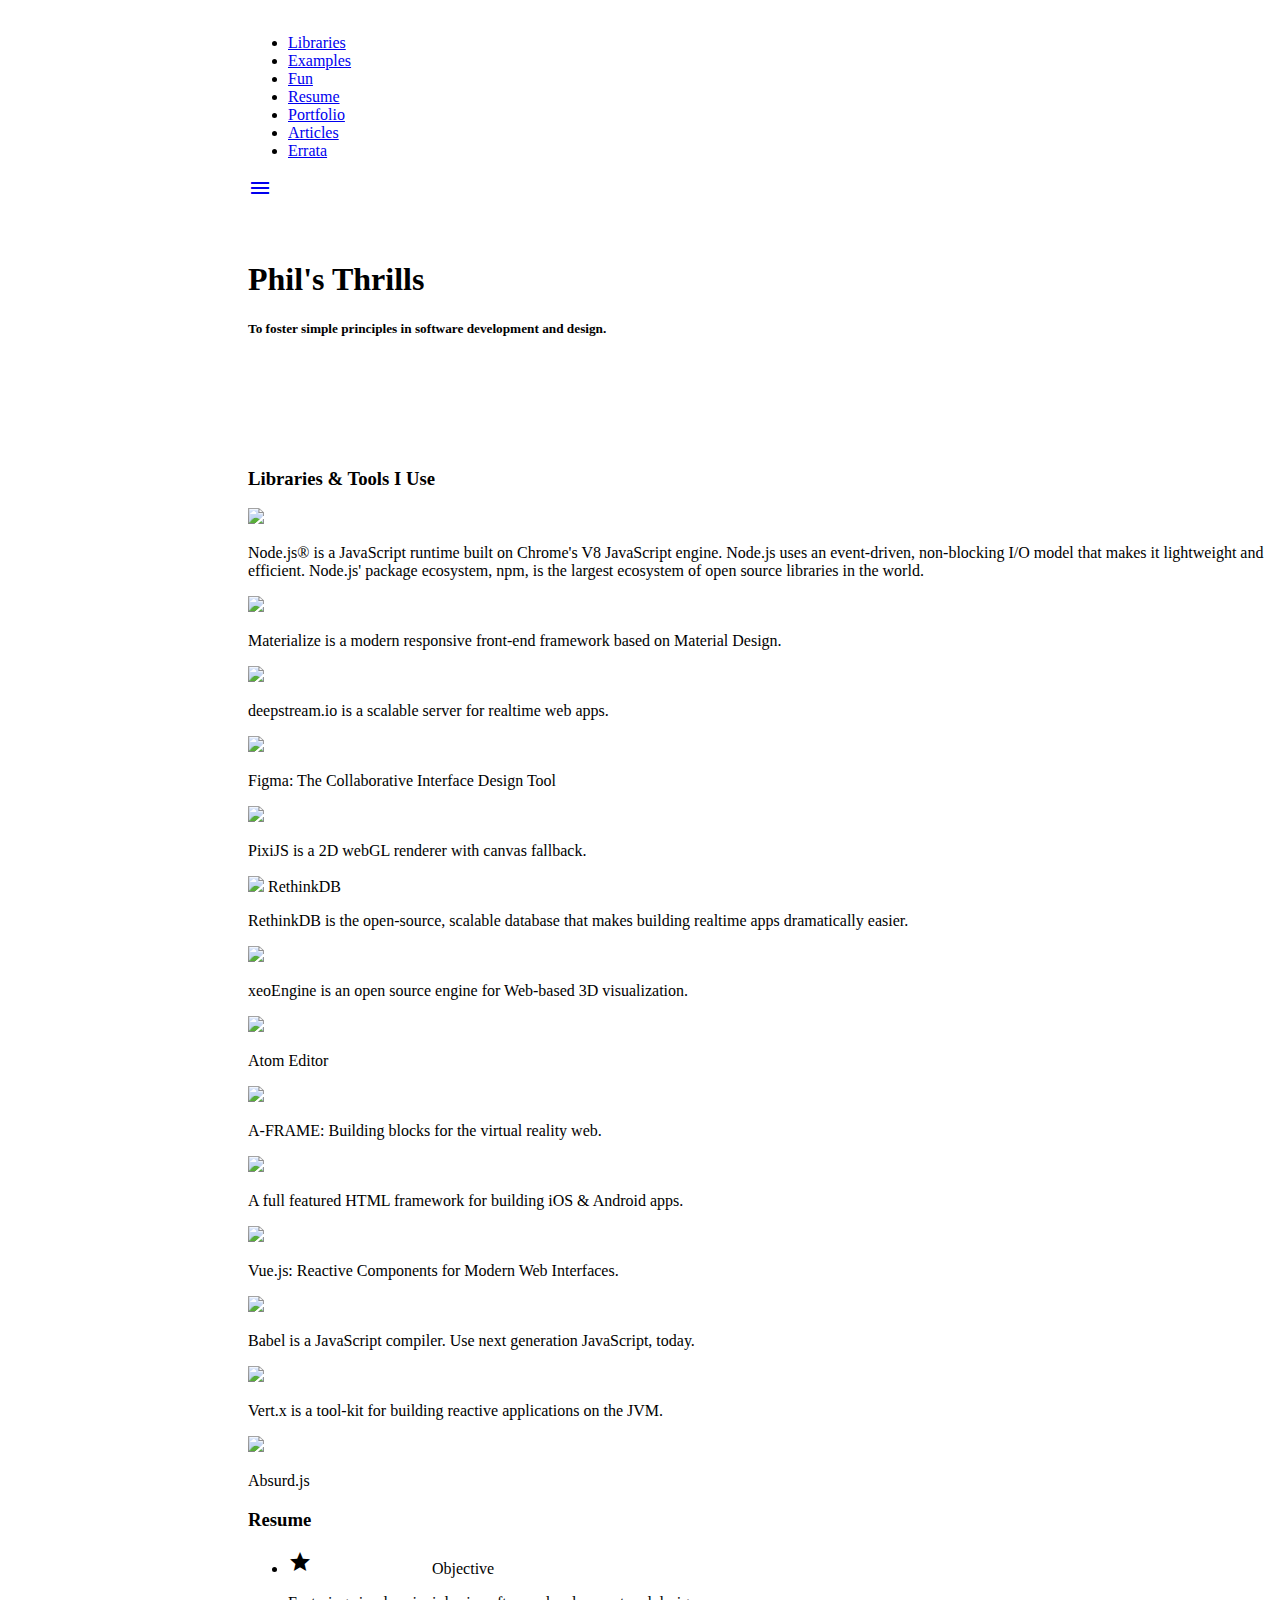
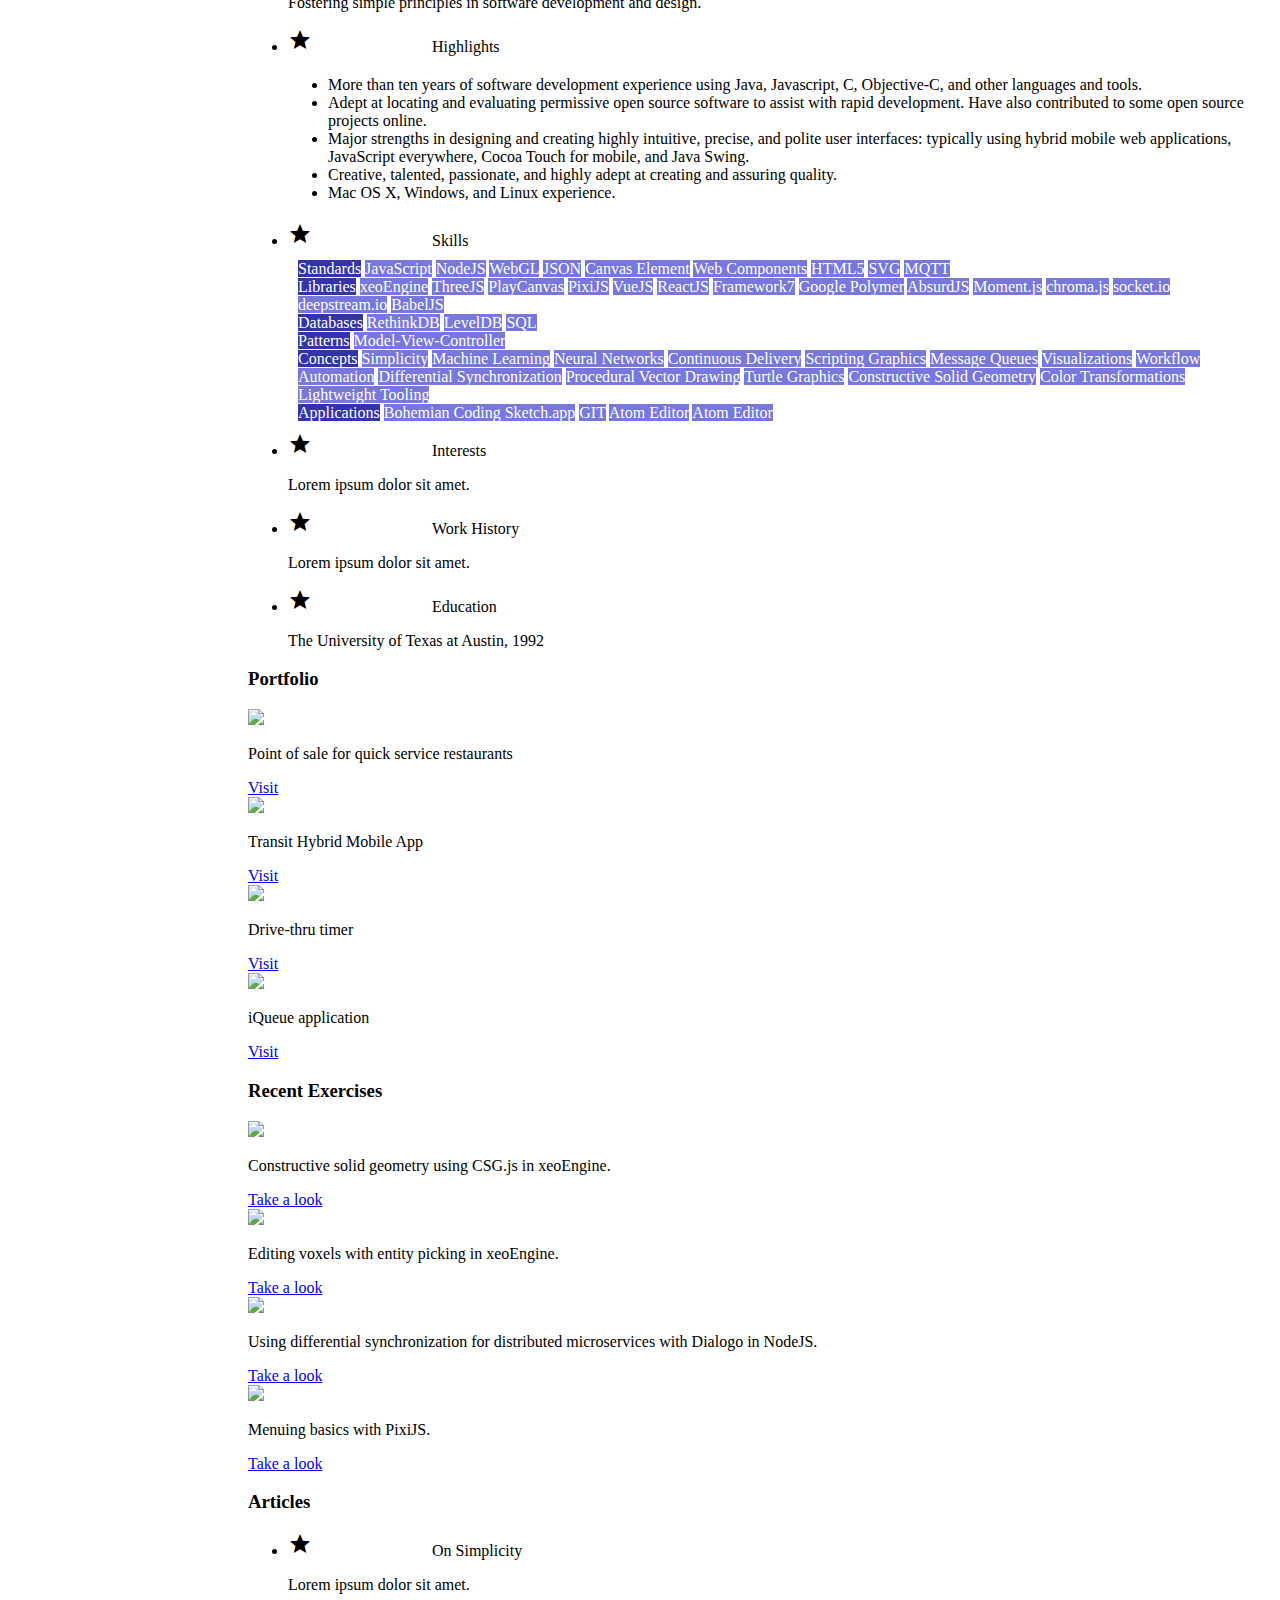
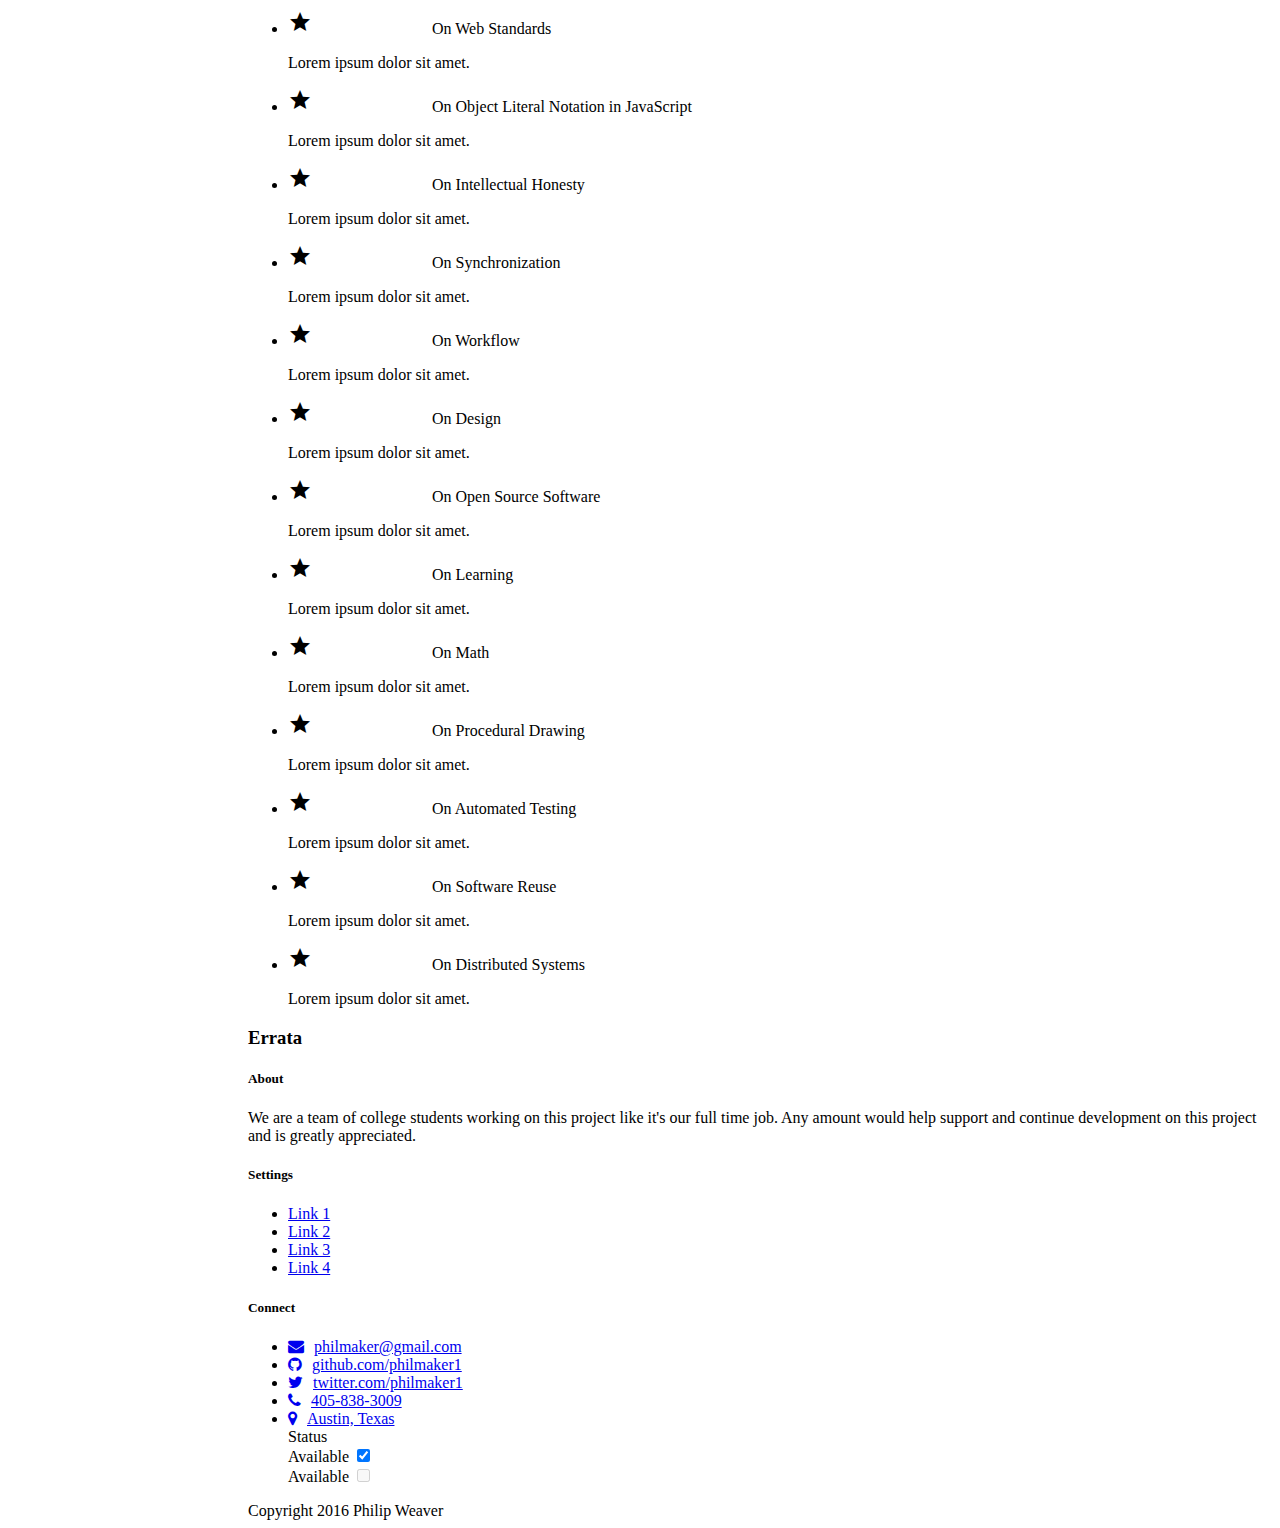
==== commit 43cb33ce: "Adding materialize and new content." ====
--- a/index.html
+++ b/index.html
@@ -1,16 +1,588 @@
-<!doctype html>
+<!DOCTYPE html>
 <html lang="en">
 <head>
-  <meta charset="utf-8">
-  <meta name="viewport" content="width=device-width, initial-scale=1.0">
-  <meta name="description" content="A layout example that shows off a responsive product landing page.">
-  <title>Philip Weaver : Software Developer</title>
-  <link rel="stylesheet" href="lib/pure/pure-min.css">
-  <link rel="stylesheet" href="lib/font-awesome/css/font-awesome.css">
+  <meta http-equiv="Content-Type" content="text/html; charset=UTF-8"/>
+  <meta name="viewport" content="width=device-width, initial-scale=1, maximum-scale=1.0"/>
+  <title>Phil's Thrills</title>
+  <link href="https://fonts.googleapis.com/icon?family=Material+Icons" rel="stylesheet">
+  <!--<link href="css/materialize.css" type="text/css" rel="stylesheet" media="screen,projection"/>-->
+  <link rel="stylesheet" href="https://cdnjs.cloudflare.com/ajax/libs/materialize/0.97.5/css/materialize.min.css">
+  <script src="https://cdnjs.cloudflare.com/ajax/libs/materialize/0.97.5/js/materialize.min.js"></script>
+  <link rel="stylesheet" href="https://maxcdn.bootstrapcdn.com/font-awesome/4.5.0/css/font-awesome.min.css">
+  <style>
+    .icon-block {
+      padding: 0 15px;
+    }
+    .icon-block .material-icons {
+    	font-size: inherit;
+    }
+    header, main, footer {
+      padding-left: 240px;
+    }
+    @media only screen and (max-width : 992px) {
+      header, main, footer {
+        padding-left: 0;
+      }
+    }
+    section {
+      margin-bottom:100px;
+    }
+    .chip {
+      color:white;
+      background-color:#7777DD;
+      margin-top:2px;
+      margin-bottom:2px;
+    }
+    .major {
+      color:white;
+      background-color:#3333AA;
+    }
+    .skills .collapsible-body {
+      padding: 10px;
+    }
+    .fa {
+     margin-right:10px; 
+    }
+    .list {
+      padding:20px;
+    }
+    .list li {
+      list-style: disc;
+      margin-left:20px;
+    }
+  </style>
+  <script>
+    (function($){
+      $(function(){
+        $('.button-collapse').sideNav();
+      });
+    })(jQuery);
+  </script>
 </head>
 <body>
-  <script>
-    window.location.href = 'http://www.github.com/philmaker1';
-  </script>
-</body>
+  <header>
+    <nav class="pink darken-1" role="navigation">
+      <div class="nav-wrapper container"><a id="logo-container" href="#" class="brand-logo"><!--Logo--></a>
+        <ul id="nav-mobile" class="side-nav fixed">
+          <div class="col s12 m8 offset-m2 l6 offset-l3">
+            <div class="card-panel grey lighten-3 z-depth-1">
+              <div class="row valign-wrapper">
+                <div class="col s12">
+                  <img src="http://findicons.com/files/icons/175/halloween_avatar/300/mike.png" alt="" class="circle responsive-img"> <!-- notice the "circle" class -->
+                </div>
+              </div>
+            </div>
+          </div>
+          <!--<div class="col s12 m8 offset-m2 l6 offset-l3">-->
+          <!--  <div class="card-panel grey lighten-3 z-depth-1">-->
+          <!--    <div class="row valign-wrapper">-->
+          <!--      <div class="col s12">-->
+          <!--        <div style="font-size:300%;background-color:red;corner-radius:20px;">-->
+          <!--          PW-->
+          <!--        </div>-->
+          <!--      </div>-->
+          <!--    </div>-->
+          <!--  </div>-->
+          <!--</div>-->
+          <li><a href="#">Libraries</a></li>
+          <li><a href="#">Examples</a></li>
+          <li><a href="#">Fun</a></li>
+          <li><a href="#">Resume</a></li>
+          <li><a href="#">Portfolio</a></li>
+          <li><a href="#">Articles</a></li>
+          <li><a href="#">Errata</a></li>
+        </ul>
+        <a href="#" data-activates="nav-mobile" class="button-collapse"><i class="material-icons">menu</i></a>
+      </div>
+    </nav>
+  </header>
+  <main class="grey lighten-4">
+    <div class="pink darken-1 section no-pad-bot" id="index-banner">
+      <div class="container">
+        <br><br>
+        <h1 class="header white-text">Phil's Thrills</h1>
+        <div class="row">
+          <h5 class="header col s12 light white-text">To foster simple principles in software development and design.</h5>
+          <!--<h5 class="header col s12 light white-text">Covering all sorts of software topics in the world today.</h5>-->
+        </div>
+        <br><br>
+      </div>
+    </div>
+    <br/><br/><br/>
+    <div class="container">
+      <div class="section">
+        <h3 class="pink-text darken-text-2">Libraries & Tools I Use</h3>
+        <div class="row">
+          <div class="col s12 m4">
+            <div class="card hoverable">
+              <div class="card-image">
+                <img src="https://nodejs.org/static/images/logos/nodejs-2560x1440.png">
+                <span class="card-title"></span>
+              </div>
+              <div class="card-content">
+                <p>Node.js® is a JavaScript runtime built on Chrome's V8 JavaScript engine. Node.js uses an event-driven, non-blocking I/O model that makes it lightweight and efficient. Node.js' package ecosystem, npm, is the largest ecosystem of open source libraries in the world.</p>
+              </div>
+            </div>
+            <div class="card hoverable">
+              <div class="card-image">
+                <img src="https://superdevresources.com/wp-content/uploads/2014/11/materialze-framework-material-design.png">
+                <span class="card-title"></span>
+              </div>
+              <div class="card-content">
+                <p>Materialize is a modern responsive front-end framework based on Material Design.</p>
+              </div>
+            </div>
+            <div class="card hoverable">
+              <div class="card-image">
+                <img src="http://deepstream.io/blog/introducing-deepstreamhub/deepstream-hub-750.png">
+                <span class="card-title"></span>
+              </div>
+              <div class="card-content">
+                <p>deepstream.io is a scalable server for realtime web apps.</p>
+              </div>
+            </div>
+            <div class="card hoverable">
+              <div class="card-image">
+                <img src="https://cdn-images-1.medium.com/max/2000/1*HBLB2yY_k8NicTZg17jDhQ.png">
+                <span class="card-title"></span>
+              </div>
+              <div class="card-content">
+                <p>Figma: The Collaborative Interface Design Tool</p>
+              </div>
+            </div>
+          </div>
+          <div class="col s12 m4">
+            <div class="card hoverable">
+              <div class="card-image">
+                <img src="http://www.goodboydigital.com/wp-content/uploads/2013/02/logo.png">
+                <span class="card-title"></span>
+              </div>
+              <div class="card-content">
+                <p>PixiJS is a 2D webGL renderer with canvas fallback.</p>
+              </div>
+            </div>
+            <div class="card hoverable">
+              <div class="card-image">
+                <img src="http://blog.workshape.io/content/images/2015/03/thinker_blog2.png">
+                <span class="card-title">RethinkDB</span>
+              </div>
+              <div class="card-content">
+                <p>RethinkDB is the open-source, scalable database that makes building realtime apps dramatically easier.</p>
+              </div>
+            </div>
+            <div class="card hoverable">
+              <div class="card-image">
+                <img src="https://pbs.twimg.com/media/CWb4J5cWUAASFjG.jpg">
+                <span class="card-title"></span>
+              </div>
+              <div class="card-content">
+                <p>xeoEngine is an open source engine for Web-based 3D visualization.</p>
+              </div>
+            </div>
+            <div class="card hoverable">
+              <div class="card-image">
+                <img src="http://blog.atom.io/img/posts/linux-downloads.png">
+                <span class="card-title"></span>
+              </div>
+              <div class="card-content">
+                <p>Atom Editor</p>
+              </div>
+            </div>
+          </div>
+          <div class="col s12 m4">
+            <div class="card hoverable">
+              <div class="card-image">
+                <img src="http://www.roadtovr.com/wp-content/uploads/2015/12/mozilla-a-frame-webvr-virtual-reality-firefox.png">
+                <span class="card-title"></span>
+              </div>
+              <div class="card-content">
+                <p>A-FRAME: Building blocks for the virtual reality web.</p>
+              </div>
+            </div>
+            <div class="card hoverable">
+              <div class="card-image">
+                <img src="http://freelancedevelopers.net/data/news/6512bd43d9caa6e02c990b0a82652dca.jpg">
+                <span class="card-title"></span>
+              </div>
+              <div class="card-content">
+                <p>A full featured HTML framework for building iOS & Android apps.</p>
+              </div>
+            </div>
+            <div class="card hoverable">
+              <div class="card-image">
+                <img src="http://vuejs.org/images/logo.png">
+                <span class="card-title"></span>
+              </div>
+              <div class="card-content">
+                <p>Vue.js: Reactive Components for Modern Web Interfaces.</p>
+              </div>
+            </div>
+            <div class="card hoverable">
+              <div class="card-image">
+                <img src="http://blog.ineat-conseil.fr/wp-content/uploads/2015/04/Capture-d%E2%80%99%C3%A9cran-2015-04-21-%C3%A0-17.47.31.png">
+                <span class="card-title"></span>
+              </div>
+              <div class="card-content">
+                <p>Babel is a JavaScript compiler. Use next generation JavaScript, today.</p>
+              </div>
+            </div>
+            <div class="card hoverable">
+              <div class="card-image">
+                <img src="http://vertx.io/assets/logo-sm.png">
+                <span class="card-title"></span>
+              </div>
+              <div class="card-content">
+                <p>Vert.x is a tool-kit for building reactive applications on the JVM.</p>
+              </div>
+            </div>
+            <div class="card hoverable">
+              <div class="card-image">
+                <img src="http://i.imgur.com/Wh59SPS.png">
+                <span class="card-title"></span>
+              </div>
+              <div class="card-content">
+                <p>Absurd.js</p>
+              </div>
+            </div>
+          </div>
+        </div>
+      </div>
+      <div class="section">
+        <h3 class="pink-text darken-text-2">Resume</h3>
+        <ul class="collapsible" data-collapsible="expandable">
+          <li>
+            <div class="collapsible-header active"><i class="material-icons">star_rate</i>Objective</div>
+            <div class="collapsible-body"><p>Fostering simple principles in software development and design.</p></div>
+          </li>
+          <li>
+            <div class="collapsible-header active"><i class="material-icons">star_rate</i>Highlights</div>
+            <div class="collapsible-body">
+              <ul class="list">
+                <li>More than ten years of software development experience using Java, Javascript, C, Objective-C, and other languages and tools.</li>
+                <li>Adept at locating and evaluating permissive open source software to assist with rapid development. Have also contributed to some open source projects online.</li>
+                <li>Major strengths in designing and creating highly intuitive, precise, and polite user interfaces: typically using hybrid mobile web applications, JavaScript everywhere, Cocoa Touch for mobile, and Java Swing.</li>
+                <li>Creative, talented, passionate, and highly adept at creating and assuring quality.</li>
+                <li>Mac OS X, Windows, and Linux experience.</li>
+              </ul>
+            </div>
+          </li>
+          <li class="skills">
+            <div class="collapsible-header active"><i class="material-icons">star_rate</i>Skills</div>
+            <div class="collapsible-body">
+              <div>
+                <span class="chip major">Standards</span>
+                <span class="chip">JavaScript</span>
+                <span class="chip">NodeJS</span>
+                <span class="chip">WebGL</span>
+                <span class="chip">JSON</span>
+                <span class="chip">Canvas Element</span>
+                <span class="chip">Web Components</span>
+                <span class="chip">HTML5</span>
+                <span class="chip">SVG</span>
+                <span class="chip">MQTT</span>
+              </div>  
+              <div>
+                <span class="chip major">Libraries</span>
+                <span class="chip">xeoEngine</span>
+                <span class="chip">ThreeJS</span>
+                <span class="chip">PlayCanvas</span>
+                <span class="chip">PixiJS</span>
+                <span class="chip">VueJS</span>
+                <span class="chip">ReactJS</span>
+                <span class="chip">Framework7</span>
+                <span class="chip">Google Polymer</span>
+                <span class="chip">AbsurdJS</span>
+                <span class="chip">Moment.js</span>
+                <span class="chip">chroma.js</span>
+                <span class="chip">socket.io</span>
+                <span class="chip">deepstream.io</span>
+                <span class="chip">BabelJS</span>
+              </div>  
+              <div>
+                <span class="chip major">Databases</span>
+                <span class="chip">RethinkDB</span>
+                <span class="chip">LevelDB</span>
+                <span class="chip">SQL</span>
+              </div>  
+              <div>
+                <span class="chip major">Patterns</span>
+                <span class="chip">Model-View-Controller</span>
+              </div>  
+              <div>
+                <span class="chip major">Concepts</span>
+                <span class="chip">Simplicity</span>
+                <span class="chip">Machine Learning</span>
+                <span class="chip">Neural Networks</span>
+                <span class="chip">Continuous Delivery</span>
+                <span class="chip">Scripting Graphics</span>
+                <span class="chip">Message Queues</span>
+                <span class="chip">Visualizations</span>
+                <span class="chip">Workflow Automation</span>
+                <span class="chip">Differential Synchronization</span>
+                <span class="chip">Procedural Vector Drawing</span>
+                <span class="chip">Turtle Graphics</span>
+                <span class="chip">Constructive Solid Geometry</span>
+                <span class="chip">Color Transformations</span>
+                <span class="chip">Lightweight Tooling</span>
+              </div>  
+              <div>
+                <span class="chip major">Applications</span>
+                <span class="chip">Bohemian Coding Sketch.app</span>
+                <span class="chip">GIT</span>
+                <span class="chip">Atom Editor</span>
+                <span class="chip">Atom Editor</span>
+              </div>
+            </div>
+          </li>
+          <li>
+            <div class="collapsible-header active"><i class="material-icons">star_rate</i>Interests</div>
+            <div class="collapsible-body"><p>Lorem ipsum dolor sit amet.</p></div>
+          </li>
+          <li>
+            <div class="collapsible-header active"><i class="material-icons">star_rate</i>Work History</div>
+            <div class="collapsible-body"><p>Lorem ipsum dolor sit amet.</p></div>
+          </li>
+          <li>
+            <div class="collapsible-header active"><i class="material-icons">star_rate</i>Education</div>
+            <div class="collapsible-body"><p>The University of Texas at Austin, 1992</p></div>
+          </li>
+        </ul>
+      </div>
+      <div class="section">
+        <h3 class="pink-text darken-text-2">Portfolio</h3>
+        <div class="row">
+          <div class="col s12 m4">
+            <div class="card hoverable">
+              <div class="card-image">
+                <img class="materialboxed" src="https://dl.dropboxusercontent.com/u/134114820/www/assets/screenshots-ordermatic/appetizers.png">
+                <span class="card-title"></span>
+              </div>
+              <div class="card-content">
+                <p>Point of sale for quick service restaurants</p>
+              </div>
+              <div class="card-action">
+                <a href="#">Visit</a>
+              </div>
+            </div>
+            <div class="card hoverable">
+              <div class="card-image">
+                <img class="materialboxed" src="http://ingridwu.dmmdmcfatter.com/wp-content/uploads/2015/01/placeholder.png">
+                <span class="card-title"></span>
+              </div>
+              <div class="card-content">
+                <p>Transit Hybrid Mobile App</p>
+              </div>
+              <div class="card-action">
+                <a href="#">Visit</a>
+              </div>
+            </div>
+          </div>
+          <div class="col s12 m4">
+            <div class="card hoverable">
+              <div class="card-image">
+                <img class="materialboxed" src="https://dl.dropboxusercontent.com/u/134114820/www/assets/screenshots-ordermatic/qtime.png">
+                <span class="card-title"></span>
+              </div>
+              <div class="card-content">
+                <p>Drive-thru timer</p>
+              </div>
+              <div class="card-action">
+                <a href="#">Visit</a>
+              </div>
+            </div>
+          </div>
+          <div class="col s12 m4">
+            <div class="card hoverable">
+              <div class="card-image">
+                <img class="materialboxed" src="http://ingridwu.dmmdmcfatter.com/wp-content/uploads/2015/01/placeholder.png">
+                <span class="card-title"></span>
+              </div>
+              <div class="card-content">
+                <p>iQueue application</p>
+              </div>
+              <div class="card-action">
+                <a href="#">Visit</a>
+              </div>
+            </div>
+          </div>
+        </div>
+      </div>
+      <div class="section">
+        <h3 class="pink-text darken-text-2">Recent Exercises</h3>
+        <div class="row">
+          <div class="col s12 m4">
+            <div class="card hoverable">
+              <div class="card-image">
+                <img class="materialboxed" src="https://pbs.twimg.com/media/CZ1BErtXEAA9hNp.jpg">
+                <span class="card-title"></span>
+              </div>
+              <div class="card-content">
+                <p>Constructive solid geometry using CSG.js in xeoEngine.</p>
+              </div>
+              <div class="card-action">
+                <a href="https://jsfiddle.net/philmaker/0e3hw1d4/">Take a look</a>
+              </div>
+            </div>
+            <div class="card hoverable">
+              <div class="card-image">
+                <img class="materialboxed" src="https://pbs.twimg.com/media/CXz8V_UWAAA2XQ7.png:large">
+                <span class="card-title"></span>
+              </div>
+              <div class="card-content">
+                <p>Editing voxels with entity picking in xeoEngine.</p>
+              </div>
+              <div class="card-action">
+                <a href="https://jsfiddle.net/5ek3w0p8/8/">Take a look</a>
+              </div>
+            </div>
+          </div>
+          <div class="col s12 m4">
+            <div class="card hoverable">
+              <div class="card-image">
+                <img class="materialboxed" src="https://neil.fraser.name/writing/sync/diff3a.gif">
+                <span class="card-title"></span>
+              </div>
+              <div class="card-content">
+                <p>Using differential synchronization for distributed microservices with Dialogo in NodeJS.</p>
+              </div>
+              <div class="card-action">
+                <a href="https://github.com/philmaker1/dialogo-exercise">Take a look</a>
+              </div>
+            </div>
+          </div>
+          <div class="col s12 m4">
+            <div class="card hoverable">
+              <div class="card-image">
+                <img class="materialboxed" src="http://ingridwu.dmmdmcfatter.com/wp-content/uploads/2015/01/placeholder.png">
+                <span class="card-title"></span>
+              </div>
+              <div class="card-content">
+                <p>Menuing basics with PixiJS.</p>
+              </div>
+              <div class="card-action">
+                <a href="#">Take a look</a>
+              </div>
+            </div>
+          </div>
+        </div>
+      </div>
+      <div class="section">
+        <h3 class="pink-text darken-text-2">Articles</h3>
+        <ul class="collapsible" data-collapsible="accordian">
+          <li>
+            <div class="collapsible-header"><i class="material-icons">star_rate</i>On Simplicity</div>
+            <div class="collapsible-body"><p>Lorem ipsum dolor sit amet.</p></div>
+          </li>
+          <li>
+            <div class="collapsible-header"><i class="material-icons">star_rate</i>On Web Standards</div>
+            <div class="collapsible-body"><p>Lorem ipsum dolor sit amet.</p></div>
+          </li>
+          <li>
+            <div class="collapsible-header"><i class="material-icons">star_rate</i>On Object Literal Notation in JavaScript</div>
+            <div class="collapsible-body"><p>Lorem ipsum dolor sit amet.</p></div>
+          </li>
+          <li>
+            <div class="collapsible-header"><i class="material-icons">star_rate</i>On Intellectual Honesty</div>
+            <div class="collapsible-body"><p>Lorem ipsum dolor sit amet.</p></div>
+          </li>
+          <li>
+            <div class="collapsible-header"><i class="material-icons">star_rate</i>On Synchronization</div>
+            <div class="collapsible-body"><p>Lorem ipsum dolor sit amet.</p></div>
+          </li>
+          <li>
+            <div class="collapsible-header"><i class="material-icons">star_rate</i>On Workflow</div>
+            <div class="collapsible-body"><p>Lorem ipsum dolor sit amet.</p></div>
+          </li>
+          <li>
+            <div class="collapsible-header"><i class="material-icons">star_rate</i>On Design</div>
+            <div class="collapsible-body"><p>Lorem ipsum dolor sit amet.</p></div>
+          </li>
+          <li>
+            <div class="collapsible-header"><i class="material-icons">star_rate</i>On Open Source Software</div>
+            <div class="collapsible-body"><p>Lorem ipsum dolor sit amet.</p></div>
+          </li>
+          <li>
+            <div class="collapsible-header"><i class="material-icons">star_rate</i>On Learning</div>
+            <div class="collapsible-body"><p>Lorem ipsum dolor sit amet.</p></div>
+          </li>
+          <li>
+            <div class="collapsible-header"><i class="material-icons">star_rate</i>On Math</div>
+            <div class="collapsible-body"><p>Lorem ipsum dolor sit amet.</p></div>
+          </li>
+          <li>
+            <div class="collapsible-header"><i class="material-icons">star_rate</i>On Procedural Drawing</div>
+            <div class="collapsible-body"><p>Lorem ipsum dolor sit amet.</p></div>
+          </li>
+          <li>
+            <div class="collapsible-header"><i class="material-icons">star_rate</i>On Automated Testing</div>
+            <div class="collapsible-body"><p>Lorem ipsum dolor sit amet.</p></div>
+          </li>
+          <li>
+            <div class="collapsible-header"><i class="material-icons">star_rate</i>On Software Reuse</div>
+            <div class="collapsible-body"><p>Lorem ipsum dolor sit amet.</p></div>
+          </li>
+          <li>
+            <div class="collapsible-header"><i class="material-icons">star_rate</i>On Distributed Systems</div>
+            <div class="collapsible-body"><p>Lorem ipsum dolor sit amet.</p></div>
+          </li>
+        </ul>
+      </div>
+      <div class="section">
+        <h3 class="pink-text darken-text-2">Errata</h3>
+      </div>
+    </div>
+  </main>
+  <footer class="page-footer pink darken-1">
+    <div class="container">
+      <div class="row">
+        <div class="col l6 s12">
+          <h5 class="white-text">About</h5>
+          <p class="grey-text text-lighten-4">We are a team of college students working on this project like it's our full time job. Any amount would help support and continue development on this project and is greatly appreciated.</p>
+        </div>
+        <div class="col l3 s12">
+          <h5 class="white-text">Settings</h5>
+          <ul>
+            <li><a class="white-text" href="#!">Link 1</a></li>
+            <li><a class="white-text" href="#!">Link 2</a></li>
+            <li><a class="white-text" href="#!">Link 3</a></li>
+            <li><a class="white-text" href="#!">Link 4</a></li>
+          </ul>
+        </div>
+        <div class="col l3 s12">
+          <h5 class="white-text">Connect</h5>
+          <ul>
+            <li><a class="white-text" href="mailto:philmaker@gmail.com"><i class="fa fa-envelope"></i>philmaker@gmail.com</a></li>
+            <li><a class="white-text" href="http://github.com/philmaker1"><i class="fa fa-github"></i>github.com/philmaker1</a></li>
+            <li><a class="white-text" href="http://twitter.com/philmaker1"><i class="fa fa-twitter"></i>twitter.com/philmaker1</a></li>
+            <li><a class="white-text" href="tel:4058383009"><i class="fa fa-phone"></i>405-838-3009</a></li>
+            <li><a class="white-text" href="https://www.google.com/maps/place/Austin,+TX/"><i class="fa fa-map-marker"></i>Austin, Texas</a></li>
+            <span class="white-text">Status</span>
+            <div class="switch>"
+              <label>
+                <span class="white-text">Available</span>
+                <input type="checkbox" checked="true">
+                <span class="lever"></span>
+              </label>
+            </div>
+            <div class="switch">
+              <label>
+                Available
+                <input disabled type="checkbox">
+                <span class="lever"></span>
+              </label>
+            </div>
+          </ul>
+        </div>
+      </div>
+    </div>
+    <div class="footer-copyright">
+      <div class="container">
+      Copyright 2016 Philip Weaver
+      </div>
+    </div>
+  </footer>
+  <script src="https://code.jquery.com/jquery-2.1.1.min.js"></script>
+  <script src="lib/materialize/js/materialize.js"></script>
+
+  </body>
 </html>
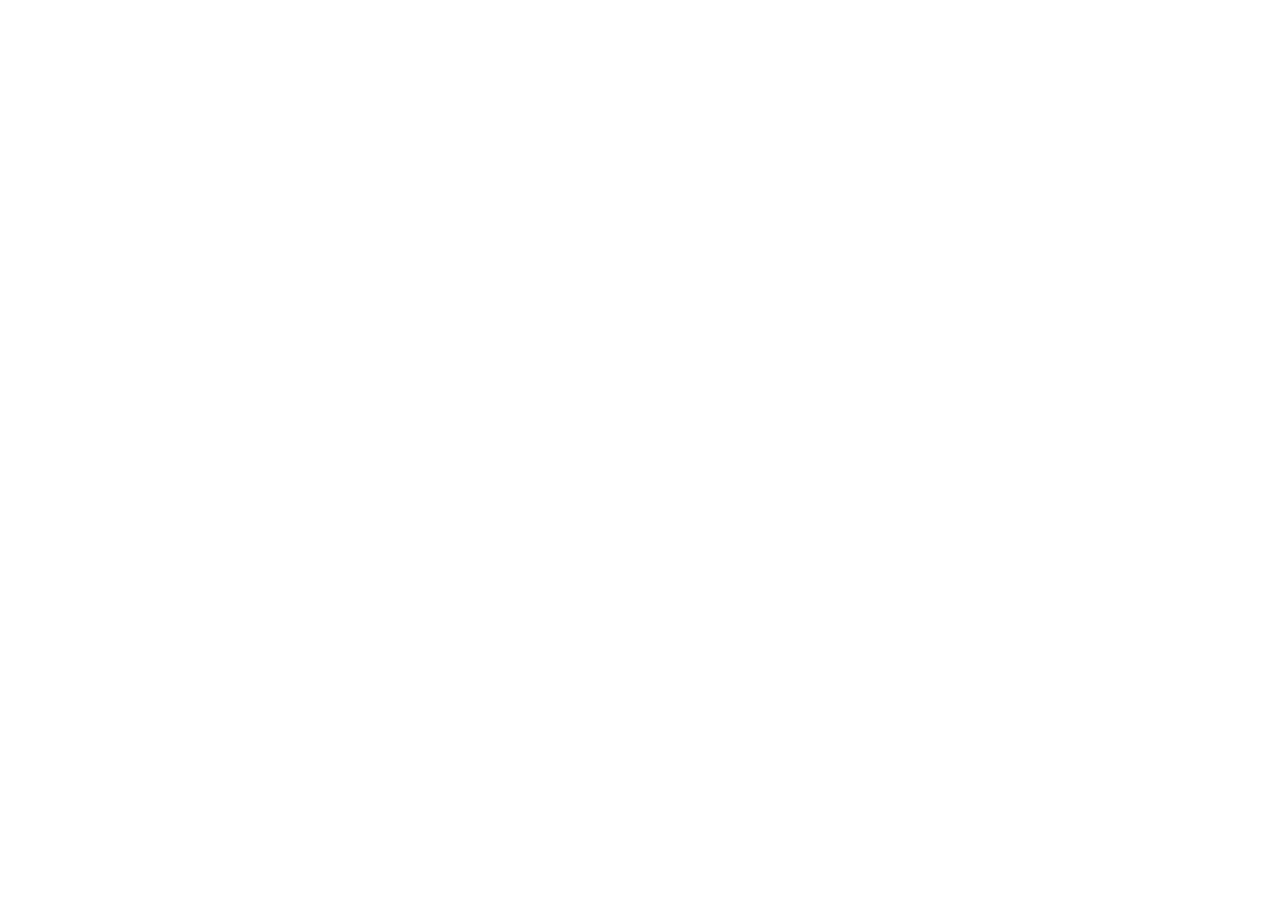
==== commit 4bb04b9c: "Update index.html" ====
--- a/index.html
+++ b/index.html
@@ -1,588 +1,16 @@
 <!DOCTYPE html>
 <html lang="en">
-<head>
-  <meta http-equiv="Content-Type" content="text/html; charset=UTF-8"/>
-  <meta name="viewport" content="width=device-width, initial-scale=1, maximum-scale=1.0"/>
-  <title>Phil's Thrills</title>
-  <link href="https://fonts.googleapis.com/icon?family=Material+Icons" rel="stylesheet">
-  <!--<link href="css/materialize.css" type="text/css" rel="stylesheet" media="screen,projection"/>-->
-  <link rel="stylesheet" href="https://cdnjs.cloudflare.com/ajax/libs/materialize/0.97.5/css/materialize.min.css">
-  <script src="https://cdnjs.cloudflare.com/ajax/libs/materialize/0.97.5/js/materialize.min.js"></script>
-  <link rel="stylesheet" href="https://maxcdn.bootstrapcdn.com/font-awesome/4.5.0/css/font-awesome.min.css">
-  <style>
-    .icon-block {
-      padding: 0 15px;
-    }
-    .icon-block .material-icons {
-    	font-size: inherit;
-    }
-    header, main, footer {
-      padding-left: 240px;
-    }
-    @media only screen and (max-width : 992px) {
-      header, main, footer {
-        padding-left: 0;
-      }
-    }
-    section {
-      margin-bottom:100px;
-    }
-    .chip {
-      color:white;
-      background-color:#7777DD;
-      margin-top:2px;
-      margin-bottom:2px;
-    }
-    .major {
-      color:white;
-      background-color:#3333AA;
-    }
-    .skills .collapsible-body {
-      padding: 10px;
-    }
-    .fa {
-     margin-right:10px; 
-    }
-    .list {
-      padding:20px;
-    }
-    .list li {
-      list-style: disc;
-      margin-left:20px;
-    }
-  </style>
+  <head>
+    <meta http-equiv="Content-Type" content="text/html; charset=UTF-8"/>
+    <meta name="viewport" content="width=device-width, initial-scale=1, maximum-scale=1.0"/>
+    <title>Phil's Thrills</title>
+  </head>
+<body>
   <script>
-    (function($){
-      $(function(){
-        $('.button-collapse').sideNav();
-      });
-    })(jQuery);
+    <a href="http://youtube.com/user/philmaker100">YouTube Channel</a>
+    window.onload = function() {
+      window.location.href = 'http://youtube.com/user/philmaker100';
+    }    
   </script>
-</head>
-<body>
-  <header>
-    <nav class="pink darken-1" role="navigation">
-      <div class="nav-wrapper container"><a id="logo-container" href="#" class="brand-logo"><!--Logo--></a>
-        <ul id="nav-mobile" class="side-nav fixed">
-          <div class="col s12 m8 offset-m2 l6 offset-l3">
-            <div class="card-panel grey lighten-3 z-depth-1">
-              <div class="row valign-wrapper">
-                <div class="col s12">
-                  <img src="http://findicons.com/files/icons/175/halloween_avatar/300/mike.png" alt="" class="circle responsive-img"> <!-- notice the "circle" class -->
-                </div>
-              </div>
-            </div>
-          </div>
-          <!--<div class="col s12 m8 offset-m2 l6 offset-l3">-->
-          <!--  <div class="card-panel grey lighten-3 z-depth-1">-->
-          <!--    <div class="row valign-wrapper">-->
-          <!--      <div class="col s12">-->
-          <!--        <div style="font-size:300%;background-color:red;corner-radius:20px;">-->
-          <!--          PW-->
-          <!--        </div>-->
-          <!--      </div>-->
-          <!--    </div>-->
-          <!--  </div>-->
-          <!--</div>-->
-          <li><a href="#">Libraries</a></li>
-          <li><a href="#">Examples</a></li>
-          <li><a href="#">Fun</a></li>
-          <li><a href="#">Resume</a></li>
-          <li><a href="#">Portfolio</a></li>
-          <li><a href="#">Articles</a></li>
-          <li><a href="#">Errata</a></li>
-        </ul>
-        <a href="#" data-activates="nav-mobile" class="button-collapse"><i class="material-icons">menu</i></a>
-      </div>
-    </nav>
-  </header>
-  <main class="grey lighten-4">
-    <div class="pink darken-1 section no-pad-bot" id="index-banner">
-      <div class="container">
-        <br><br>
-        <h1 class="header white-text">Phil's Thrills</h1>
-        <div class="row">
-          <h5 class="header col s12 light white-text">To foster simple principles in software development and design.</h5>
-          <!--<h5 class="header col s12 light white-text">Covering all sorts of software topics in the world today.</h5>-->
-        </div>
-        <br><br>
-      </div>
-    </div>
-    <br/><br/><br/>
-    <div class="container">
-      <div class="section">
-        <h3 class="pink-text darken-text-2">Libraries & Tools I Use</h3>
-        <div class="row">
-          <div class="col s12 m4">
-            <div class="card hoverable">
-              <div class="card-image">
-                <img src="https://nodejs.org/static/images/logos/nodejs-2560x1440.png">
-                <span class="card-title"></span>
-              </div>
-              <div class="card-content">
-                <p>Node.js® is a JavaScript runtime built on Chrome's V8 JavaScript engine. Node.js uses an event-driven, non-blocking I/O model that makes it lightweight and efficient. Node.js' package ecosystem, npm, is the largest ecosystem of open source libraries in the world.</p>
-              </div>
-            </div>
-            <div class="card hoverable">
-              <div class="card-image">
-                <img src="https://superdevresources.com/wp-content/uploads/2014/11/materialze-framework-material-design.png">
-                <span class="card-title"></span>
-              </div>
-              <div class="card-content">
-                <p>Materialize is a modern responsive front-end framework based on Material Design.</p>
-              </div>
-            </div>
-            <div class="card hoverable">
-              <div class="card-image">
-                <img src="http://deepstream.io/blog/introducing-deepstreamhub/deepstream-hub-750.png">
-                <span class="card-title"></span>
-              </div>
-              <div class="card-content">
-                <p>deepstream.io is a scalable server for realtime web apps.</p>
-              </div>
-            </div>
-            <div class="card hoverable">
-              <div class="card-image">
-                <img src="https://cdn-images-1.medium.com/max/2000/1*HBLB2yY_k8NicTZg17jDhQ.png">
-                <span class="card-title"></span>
-              </div>
-              <div class="card-content">
-                <p>Figma: The Collaborative Interface Design Tool</p>
-              </div>
-            </div>
-          </div>
-          <div class="col s12 m4">
-            <div class="card hoverable">
-              <div class="card-image">
-                <img src="http://www.goodboydigital.com/wp-content/uploads/2013/02/logo.png">
-                <span class="card-title"></span>
-              </div>
-              <div class="card-content">
-                <p>PixiJS is a 2D webGL renderer with canvas fallback.</p>
-              </div>
-            </div>
-            <div class="card hoverable">
-              <div class="card-image">
-                <img src="http://blog.workshape.io/content/images/2015/03/thinker_blog2.png">
-                <span class="card-title">RethinkDB</span>
-              </div>
-              <div class="card-content">
-                <p>RethinkDB is the open-source, scalable database that makes building realtime apps dramatically easier.</p>
-              </div>
-            </div>
-            <div class="card hoverable">
-              <div class="card-image">
-                <img src="https://pbs.twimg.com/media/CWb4J5cWUAASFjG.jpg">
-                <span class="card-title"></span>
-              </div>
-              <div class="card-content">
-                <p>xeoEngine is an open source engine for Web-based 3D visualization.</p>
-              </div>
-            </div>
-            <div class="card hoverable">
-              <div class="card-image">
-                <img src="http://blog.atom.io/img/posts/linux-downloads.png">
-                <span class="card-title"></span>
-              </div>
-              <div class="card-content">
-                <p>Atom Editor</p>
-              </div>
-            </div>
-          </div>
-          <div class="col s12 m4">
-            <div class="card hoverable">
-              <div class="card-image">
-                <img src="http://www.roadtovr.com/wp-content/uploads/2015/12/mozilla-a-frame-webvr-virtual-reality-firefox.png">
-                <span class="card-title"></span>
-              </div>
-              <div class="card-content">
-                <p>A-FRAME: Building blocks for the virtual reality web.</p>
-              </div>
-            </div>
-            <div class="card hoverable">
-              <div class="card-image">
-                <img src="http://freelancedevelopers.net/data/news/6512bd43d9caa6e02c990b0a82652dca.jpg">
-                <span class="card-title"></span>
-              </div>
-              <div class="card-content">
-                <p>A full featured HTML framework for building iOS & Android apps.</p>
-              </div>
-            </div>
-            <div class="card hoverable">
-              <div class="card-image">
-                <img src="http://vuejs.org/images/logo.png">
-                <span class="card-title"></span>
-              </div>
-              <div class="card-content">
-                <p>Vue.js: Reactive Components for Modern Web Interfaces.</p>
-              </div>
-            </div>
-            <div class="card hoverable">
-              <div class="card-image">
-                <img src="http://blog.ineat-conseil.fr/wp-content/uploads/2015/04/Capture-d%E2%80%99%C3%A9cran-2015-04-21-%C3%A0-17.47.31.png">
-                <span class="card-title"></span>
-              </div>
-              <div class="card-content">
-                <p>Babel is a JavaScript compiler. Use next generation JavaScript, today.</p>
-              </div>
-            </div>
-            <div class="card hoverable">
-              <div class="card-image">
-                <img src="http://vertx.io/assets/logo-sm.png">
-                <span class="card-title"></span>
-              </div>
-              <div class="card-content">
-                <p>Vert.x is a tool-kit for building reactive applications on the JVM.</p>
-              </div>
-            </div>
-            <div class="card hoverable">
-              <div class="card-image">
-                <img src="http://i.imgur.com/Wh59SPS.png">
-                <span class="card-title"></span>
-              </div>
-              <div class="card-content">
-                <p>Absurd.js</p>
-              </div>
-            </div>
-          </div>
-        </div>
-      </div>
-      <div class="section">
-        <h3 class="pink-text darken-text-2">Resume</h3>
-        <ul class="collapsible" data-collapsible="expandable">
-          <li>
-            <div class="collapsible-header active"><i class="material-icons">star_rate</i>Objective</div>
-            <div class="collapsible-body"><p>Fostering simple principles in software development and design.</p></div>
-          </li>
-          <li>
-            <div class="collapsible-header active"><i class="material-icons">star_rate</i>Highlights</div>
-            <div class="collapsible-body">
-              <ul class="list">
-                <li>More than ten years of software development experience using Java, Javascript, C, Objective-C, and other languages and tools.</li>
-                <li>Adept at locating and evaluating permissive open source software to assist with rapid development. Have also contributed to some open source projects online.</li>
-                <li>Major strengths in designing and creating highly intuitive, precise, and polite user interfaces: typically using hybrid mobile web applications, JavaScript everywhere, Cocoa Touch for mobile, and Java Swing.</li>
-                <li>Creative, talented, passionate, and highly adept at creating and assuring quality.</li>
-                <li>Mac OS X, Windows, and Linux experience.</li>
-              </ul>
-            </div>
-          </li>
-          <li class="skills">
-            <div class="collapsible-header active"><i class="material-icons">star_rate</i>Skills</div>
-            <div class="collapsible-body">
-              <div>
-                <span class="chip major">Standards</span>
-                <span class="chip">JavaScript</span>
-                <span class="chip">NodeJS</span>
-                <span class="chip">WebGL</span>
-                <span class="chip">JSON</span>
-                <span class="chip">Canvas Element</span>
-                <span class="chip">Web Components</span>
-                <span class="chip">HTML5</span>
-                <span class="chip">SVG</span>
-                <span class="chip">MQTT</span>
-              </div>  
-              <div>
-                <span class="chip major">Libraries</span>
-                <span class="chip">xeoEngine</span>
-                <span class="chip">ThreeJS</span>
-                <span class="chip">PlayCanvas</span>
-                <span class="chip">PixiJS</span>
-                <span class="chip">VueJS</span>
-                <span class="chip">ReactJS</span>
-                <span class="chip">Framework7</span>
-                <span class="chip">Google Polymer</span>
-                <span class="chip">AbsurdJS</span>
-                <span class="chip">Moment.js</span>
-                <span class="chip">chroma.js</span>
-                <span class="chip">socket.io</span>
-                <span class="chip">deepstream.io</span>
-                <span class="chip">BabelJS</span>
-              </div>  
-              <div>
-                <span class="chip major">Databases</span>
-                <span class="chip">RethinkDB</span>
-                <span class="chip">LevelDB</span>
-                <span class="chip">SQL</span>
-              </div>  
-              <div>
-                <span class="chip major">Patterns</span>
-                <span class="chip">Model-View-Controller</span>
-              </div>  
-              <div>
-                <span class="chip major">Concepts</span>
-                <span class="chip">Simplicity</span>
-                <span class="chip">Machine Learning</span>
-                <span class="chip">Neural Networks</span>
-                <span class="chip">Continuous Delivery</span>
-                <span class="chip">Scripting Graphics</span>
-                <span class="chip">Message Queues</span>
-                <span class="chip">Visualizations</span>
-                <span class="chip">Workflow Automation</span>
-                <span class="chip">Differential Synchronization</span>
-                <span class="chip">Procedural Vector Drawing</span>
-                <span class="chip">Turtle Graphics</span>
-                <span class="chip">Constructive Solid Geometry</span>
-                <span class="chip">Color Transformations</span>
-                <span class="chip">Lightweight Tooling</span>
-              </div>  
-              <div>
-                <span class="chip major">Applications</span>
-                <span class="chip">Bohemian Coding Sketch.app</span>
-                <span class="chip">GIT</span>
-                <span class="chip">Atom Editor</span>
-                <span class="chip">Atom Editor</span>
-              </div>
-            </div>
-          </li>
-          <li>
-            <div class="collapsible-header active"><i class="material-icons">star_rate</i>Interests</div>
-            <div class="collapsible-body"><p>Lorem ipsum dolor sit amet.</p></div>
-          </li>
-          <li>
-            <div class="collapsible-header active"><i class="material-icons">star_rate</i>Work History</div>
-            <div class="collapsible-body"><p>Lorem ipsum dolor sit amet.</p></div>
-          </li>
-          <li>
-            <div class="collapsible-header active"><i class="material-icons">star_rate</i>Education</div>
-            <div class="collapsible-body"><p>The University of Texas at Austin, 1992</p></div>
-          </li>
-        </ul>
-      </div>
-      <div class="section">
-        <h3 class="pink-text darken-text-2">Portfolio</h3>
-        <div class="row">
-          <div class="col s12 m4">
-            <div class="card hoverable">
-              <div class="card-image">
-                <img class="materialboxed" src="https://dl.dropboxusercontent.com/u/134114820/www/assets/screenshots-ordermatic/appetizers.png">
-                <span class="card-title"></span>
-              </div>
-              <div class="card-content">
-                <p>Point of sale for quick service restaurants</p>
-              </div>
-              <div class="card-action">
-                <a href="#">Visit</a>
-              </div>
-            </div>
-            <div class="card hoverable">
-              <div class="card-image">
-                <img class="materialboxed" src="http://ingridwu.dmmdmcfatter.com/wp-content/uploads/2015/01/placeholder.png">
-                <span class="card-title"></span>
-              </div>
-              <div class="card-content">
-                <p>Transit Hybrid Mobile App</p>
-              </div>
-              <div class="card-action">
-                <a href="#">Visit</a>
-              </div>
-            </div>
-          </div>
-          <div class="col s12 m4">
-            <div class="card hoverable">
-              <div class="card-image">
-                <img class="materialboxed" src="https://dl.dropboxusercontent.com/u/134114820/www/assets/screenshots-ordermatic/qtime.png">
-                <span class="card-title"></span>
-              </div>
-              <div class="card-content">
-                <p>Drive-thru timer</p>
-              </div>
-              <div class="card-action">
-                <a href="#">Visit</a>
-              </div>
-            </div>
-          </div>
-          <div class="col s12 m4">
-            <div class="card hoverable">
-              <div class="card-image">
-                <img class="materialboxed" src="http://ingridwu.dmmdmcfatter.com/wp-content/uploads/2015/01/placeholder.png">
-                <span class="card-title"></span>
-              </div>
-              <div class="card-content">
-                <p>iQueue application</p>
-              </div>
-              <div class="card-action">
-                <a href="#">Visit</a>
-              </div>
-            </div>
-          </div>
-        </div>
-      </div>
-      <div class="section">
-        <h3 class="pink-text darken-text-2">Recent Exercises</h3>
-        <div class="row">
-          <div class="col s12 m4">
-            <div class="card hoverable">
-              <div class="card-image">
-                <img class="materialboxed" src="https://pbs.twimg.com/media/CZ1BErtXEAA9hNp.jpg">
-                <span class="card-title"></span>
-              </div>
-              <div class="card-content">
-                <p>Constructive solid geometry using CSG.js in xeoEngine.</p>
-              </div>
-              <div class="card-action">
-                <a href="https://jsfiddle.net/philmaker/0e3hw1d4/">Take a look</a>
-              </div>
-            </div>
-            <div class="card hoverable">
-              <div class="card-image">
-                <img class="materialboxed" src="https://pbs.twimg.com/media/CXz8V_UWAAA2XQ7.png:large">
-                <span class="card-title"></span>
-              </div>
-              <div class="card-content">
-                <p>Editing voxels with entity picking in xeoEngine.</p>
-              </div>
-              <div class="card-action">
-                <a href="https://jsfiddle.net/5ek3w0p8/8/">Take a look</a>
-              </div>
-            </div>
-          </div>
-          <div class="col s12 m4">
-            <div class="card hoverable">
-              <div class="card-image">
-                <img class="materialboxed" src="https://neil.fraser.name/writing/sync/diff3a.gif">
-                <span class="card-title"></span>
-              </div>
-              <div class="card-content">
-                <p>Using differential synchronization for distributed microservices with Dialogo in NodeJS.</p>
-              </div>
-              <div class="card-action">
-                <a href="https://github.com/philmaker1/dialogo-exercise">Take a look</a>
-              </div>
-            </div>
-          </div>
-          <div class="col s12 m4">
-            <div class="card hoverable">
-              <div class="card-image">
-                <img class="materialboxed" src="http://ingridwu.dmmdmcfatter.com/wp-content/uploads/2015/01/placeholder.png">
-                <span class="card-title"></span>
-              </div>
-              <div class="card-content">
-                <p>Menuing basics with PixiJS.</p>
-              </div>
-              <div class="card-action">
-                <a href="#">Take a look</a>
-              </div>
-            </div>
-          </div>
-        </div>
-      </div>
-      <div class="section">
-        <h3 class="pink-text darken-text-2">Articles</h3>
-        <ul class="collapsible" data-collapsible="accordian">
-          <li>
-            <div class="collapsible-header"><i class="material-icons">star_rate</i>On Simplicity</div>
-            <div class="collapsible-body"><p>Lorem ipsum dolor sit amet.</p></div>
-          </li>
-          <li>
-            <div class="collapsible-header"><i class="material-icons">star_rate</i>On Web Standards</div>
-            <div class="collapsible-body"><p>Lorem ipsum dolor sit amet.</p></div>
-          </li>
-          <li>
-            <div class="collapsible-header"><i class="material-icons">star_rate</i>On Object Literal Notation in JavaScript</div>
-            <div class="collapsible-body"><p>Lorem ipsum dolor sit amet.</p></div>
-          </li>
-          <li>
-            <div class="collapsible-header"><i class="material-icons">star_rate</i>On Intellectual Honesty</div>
-            <div class="collapsible-body"><p>Lorem ipsum dolor sit amet.</p></div>
-          </li>
-          <li>
-            <div class="collapsible-header"><i class="material-icons">star_rate</i>On Synchronization</div>
-            <div class="collapsible-body"><p>Lorem ipsum dolor sit amet.</p></div>
-          </li>
-          <li>
-            <div class="collapsible-header"><i class="material-icons">star_rate</i>On Workflow</div>
-            <div class="collapsible-body"><p>Lorem ipsum dolor sit amet.</p></div>
-          </li>
-          <li>
-            <div class="collapsible-header"><i class="material-icons">star_rate</i>On Design</div>
-            <div class="collapsible-body"><p>Lorem ipsum dolor sit amet.</p></div>
-          </li>
-          <li>
-            <div class="collapsible-header"><i class="material-icons">star_rate</i>On Open Source Software</div>
-            <div class="collapsible-body"><p>Lorem ipsum dolor sit amet.</p></div>
-          </li>
-          <li>
-            <div class="collapsible-header"><i class="material-icons">star_rate</i>On Learning</div>
-            <div class="collapsible-body"><p>Lorem ipsum dolor sit amet.</p></div>
-          </li>
-          <li>
-            <div class="collapsible-header"><i class="material-icons">star_rate</i>On Math</div>
-            <div class="collapsible-body"><p>Lorem ipsum dolor sit amet.</p></div>
-          </li>
-          <li>
-            <div class="collapsible-header"><i class="material-icons">star_rate</i>On Procedural Drawing</div>
-            <div class="collapsible-body"><p>Lorem ipsum dolor sit amet.</p></div>
-          </li>
-          <li>
-            <div class="collapsible-header"><i class="material-icons">star_rate</i>On Automated Testing</div>
-            <div class="collapsible-body"><p>Lorem ipsum dolor sit amet.</p></div>
-          </li>
-          <li>
-            <div class="collapsible-header"><i class="material-icons">star_rate</i>On Software Reuse</div>
-            <div class="collapsible-body"><p>Lorem ipsum dolor sit amet.</p></div>
-          </li>
-          <li>
-            <div class="collapsible-header"><i class="material-icons">star_rate</i>On Distributed Systems</div>
-            <div class="collapsible-body"><p>Lorem ipsum dolor sit amet.</p></div>
-          </li>
-        </ul>
-      </div>
-      <div class="section">
-        <h3 class="pink-text darken-text-2">Errata</h3>
-      </div>
-    </div>
-  </main>
-  <footer class="page-footer pink darken-1">
-    <div class="container">
-      <div class="row">
-        <div class="col l6 s12">
-          <h5 class="white-text">About</h5>
-          <p class="grey-text text-lighten-4">We are a team of college students working on this project like it's our full time job. Any amount would help support and continue development on this project and is greatly appreciated.</p>
-        </div>
-        <div class="col l3 s12">
-          <h5 class="white-text">Settings</h5>
-          <ul>
-            <li><a class="white-text" href="#!">Link 1</a></li>
-            <li><a class="white-text" href="#!">Link 2</a></li>
-            <li><a class="white-text" href="#!">Link 3</a></li>
-            <li><a class="white-text" href="#!">Link 4</a></li>
-          </ul>
-        </div>
-        <div class="col l3 s12">
-          <h5 class="white-text">Connect</h5>
-          <ul>
-            <li><a class="white-text" href="mailto:philmaker@gmail.com"><i class="fa fa-envelope"></i>philmaker@gmail.com</a></li>
-            <li><a class="white-text" href="http://github.com/philmaker1"><i class="fa fa-github"></i>github.com/philmaker1</a></li>
-            <li><a class="white-text" href="http://twitter.com/philmaker1"><i class="fa fa-twitter"></i>twitter.com/philmaker1</a></li>
-            <li><a class="white-text" href="tel:4058383009"><i class="fa fa-phone"></i>405-838-3009</a></li>
-            <li><a class="white-text" href="https://www.google.com/maps/place/Austin,+TX/"><i class="fa fa-map-marker"></i>Austin, Texas</a></li>
-            <span class="white-text">Status</span>
-            <div class="switch>"
-              <label>
-                <span class="white-text">Available</span>
-                <input type="checkbox" checked="true">
-                <span class="lever"></span>
-              </label>
-            </div>
-            <div class="switch">
-              <label>
-                Available
-                <input disabled type="checkbox">
-                <span class="lever"></span>
-              </label>
-            </div>
-          </ul>
-        </div>
-      </div>
-    </div>
-    <div class="footer-copyright">
-      <div class="container">
-      Copyright 2016 Philip Weaver
-      </div>
-    </div>
-  </footer>
-  <script src="https://code.jquery.com/jquery-2.1.1.min.js"></script>
-  <script src="lib/materialize/js/materialize.js"></script>
-
   </body>
 </html>
